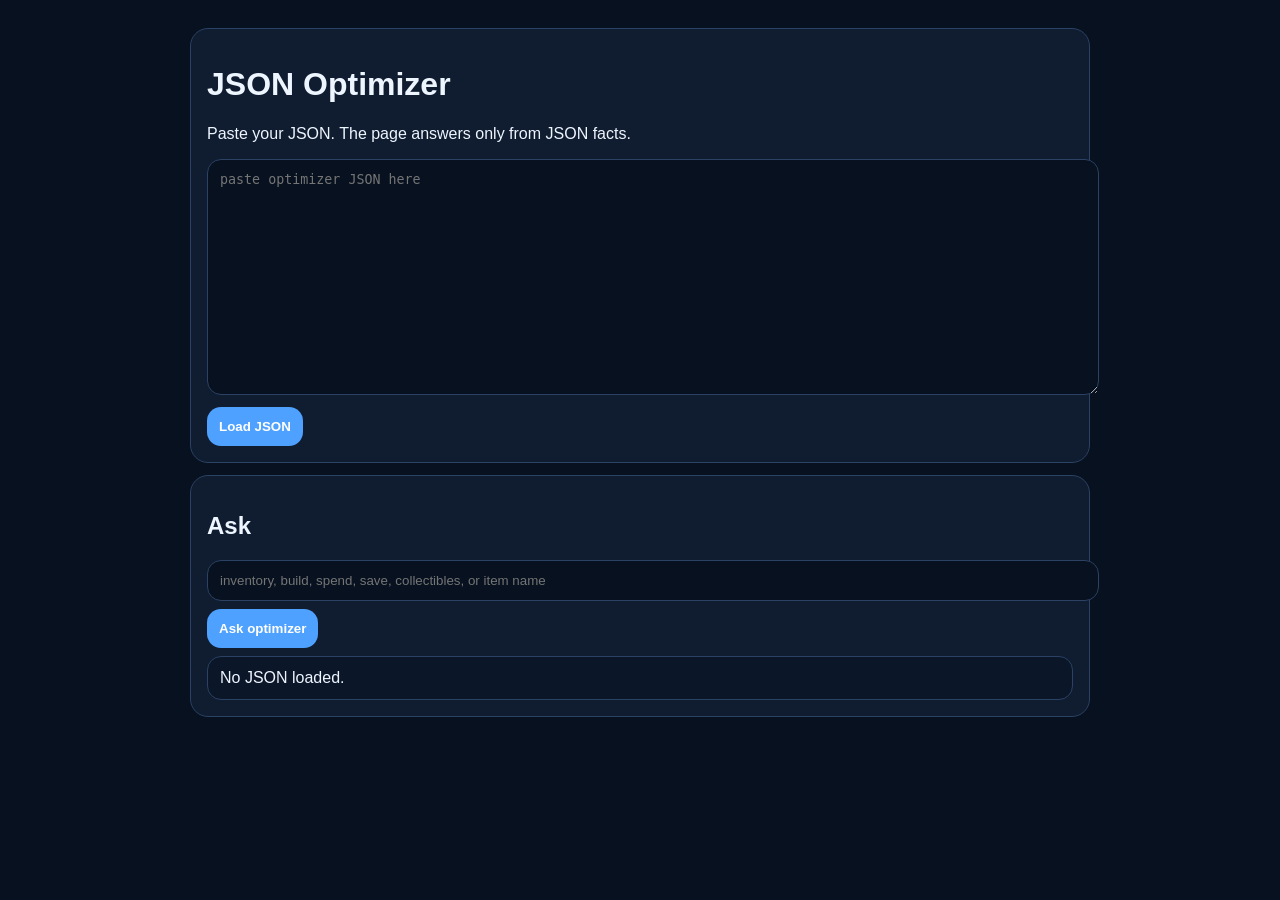
==== index.html @ fd3e7c5b "Publish JSON-only optimizer" ====
<!doctype html>
<html>
<head>
<meta charset="utf-8">
<meta name="viewport" content="width=device-width,initial-scale=1">
<title>JSON Optimizer</title>
<style>
body{margin:0;background:#07111f;color:#edf5ff;font-family:Arial,sans-serif}.wrap{max-width:900px;margin:auto;padding:16px}.card{background:#101c2f;border:1px solid #2b4264;border-radius:18px;padding:16px;margin:12px 0}textarea,input{width:100%;background:#07111f;color:#edf5ff;border:1px solid #2b4264;border-radius:14px;padding:12px}button{border:0;border-radius:14px;padding:12px;margin-top:8px;background:#4ea1ff;color:white;font-weight:bold}.out{white-space:pre-wrap;background:#0b1628;border:1px solid #2b4264;border-radius:14px;padding:12px;margin-top:8px}
</style>
</head>
<body>
<div class="wrap">
<div class="card"><h1>JSON Optimizer</h1><p>Paste your JSON. The page answers only from JSON facts.</p><textarea id="data" rows="14" placeholder="paste optimizer JSON here"></textarea><button id="loadBtn">Load JSON</button></div>
<div class="card"><h2>Ask</h2><input id="question" placeholder="inventory, build, spend, save, collectibles, or item name"><button id="askBtn">Ask optimizer</button><div id="out" class="out">No JSON loaded.</div></div>
</div>
<script>
var state=null;
function el(id){return document.getElementById(id)}
function loadData(){try{state=JSON.parse(el('data').value);el('out').textContent='JSON loaded. Ask a question.'}catch(err){el('out').textContent='Bad JSON: '+err.message}}
function walk(o,p,arr){arr=arr||[];if(o===null||o===undefined)return arr;if(typeof o!=='object'){arr.push([p,String(o)]);return arr}if(Array.isArray(o)){for(var i=0;i<o.length;i++)walk(o[i],p?p+'.'+i:String(i),arr);return arr}for(var k in o)walk(o[k],p?p+'.'+k:k,arr);return arr}
function rowsText(rows){if(!rows||!rows.length)return 'No before_after rows in JSON.';var out=[];for(var i=0;i<rows.length;i++){var r=rows[i];out.push('#'+(i+1)+' '+(r.title||r.item||'row')+'\nBEFORE: '+(r.before||'')+'\nSPEND: '+(r.spend||'')+'\nAFTER: '+(r.after||''))}return out.join('\n\n')}
function answer(){if(!state){el('out').textContent='Load JSON first.';return}var q=el('question').value.toLowerCase();if(q.indexOf('inventory')>=0){el('out').textContent=JSON.stringify(state.inventory||{},null,2);return}if(q.indexOf('build')>=0||q.indexOf('gear')>=0||q.indexOf('pet')>=0||q.indexOf('tech')>=0){el('out').textContent=JSON.stringify(state.build||{},null,2);return}if(q.indexOf('collect')>=0){el('out').textContent=JSON.stringify(state.collectibles||state.collectibles_red||{},null,2);return}if(q.indexOf('save')>=0){el('out').textContent=JSON.stringify(state.save||state.save_targets||[],null,2);return}if(q.indexOf('spend')>=0||q.indexOf('before')>=0||q.indexOf('after')>=0||q.indexOf('plan')>=0){el('out').textContent=rowsText(state.before_after||state.optimizer_output||state.exact_before_after||[]);return}var terms=q.split(/\s+/).filter(function(t){return t.length>2});var all=walk(state,'',[]);var hits=[];for(var a=0;a<all.length;a++){var key=all[a][0].toLowerCase(), val=all[a][1].toLowerCase();for(var b=0;b<terms.length;b++){if(key.indexOf(terms[b])>=0||val.indexOf(terms[b])>=0){hits.push(all[a][0]+': '+all[a][1]);break}}if(hits.length>=60)break}el('out').textContent=hits.length?hits.join('\n'):'No matching JSON facts.'}
el('loadBtn').onclick=loadData;el('askBtn').onclick=answer;el('question').addEventListener('keydown',function(e){if(e.key==='Enter')answer()});
</script>
</body>
</html>
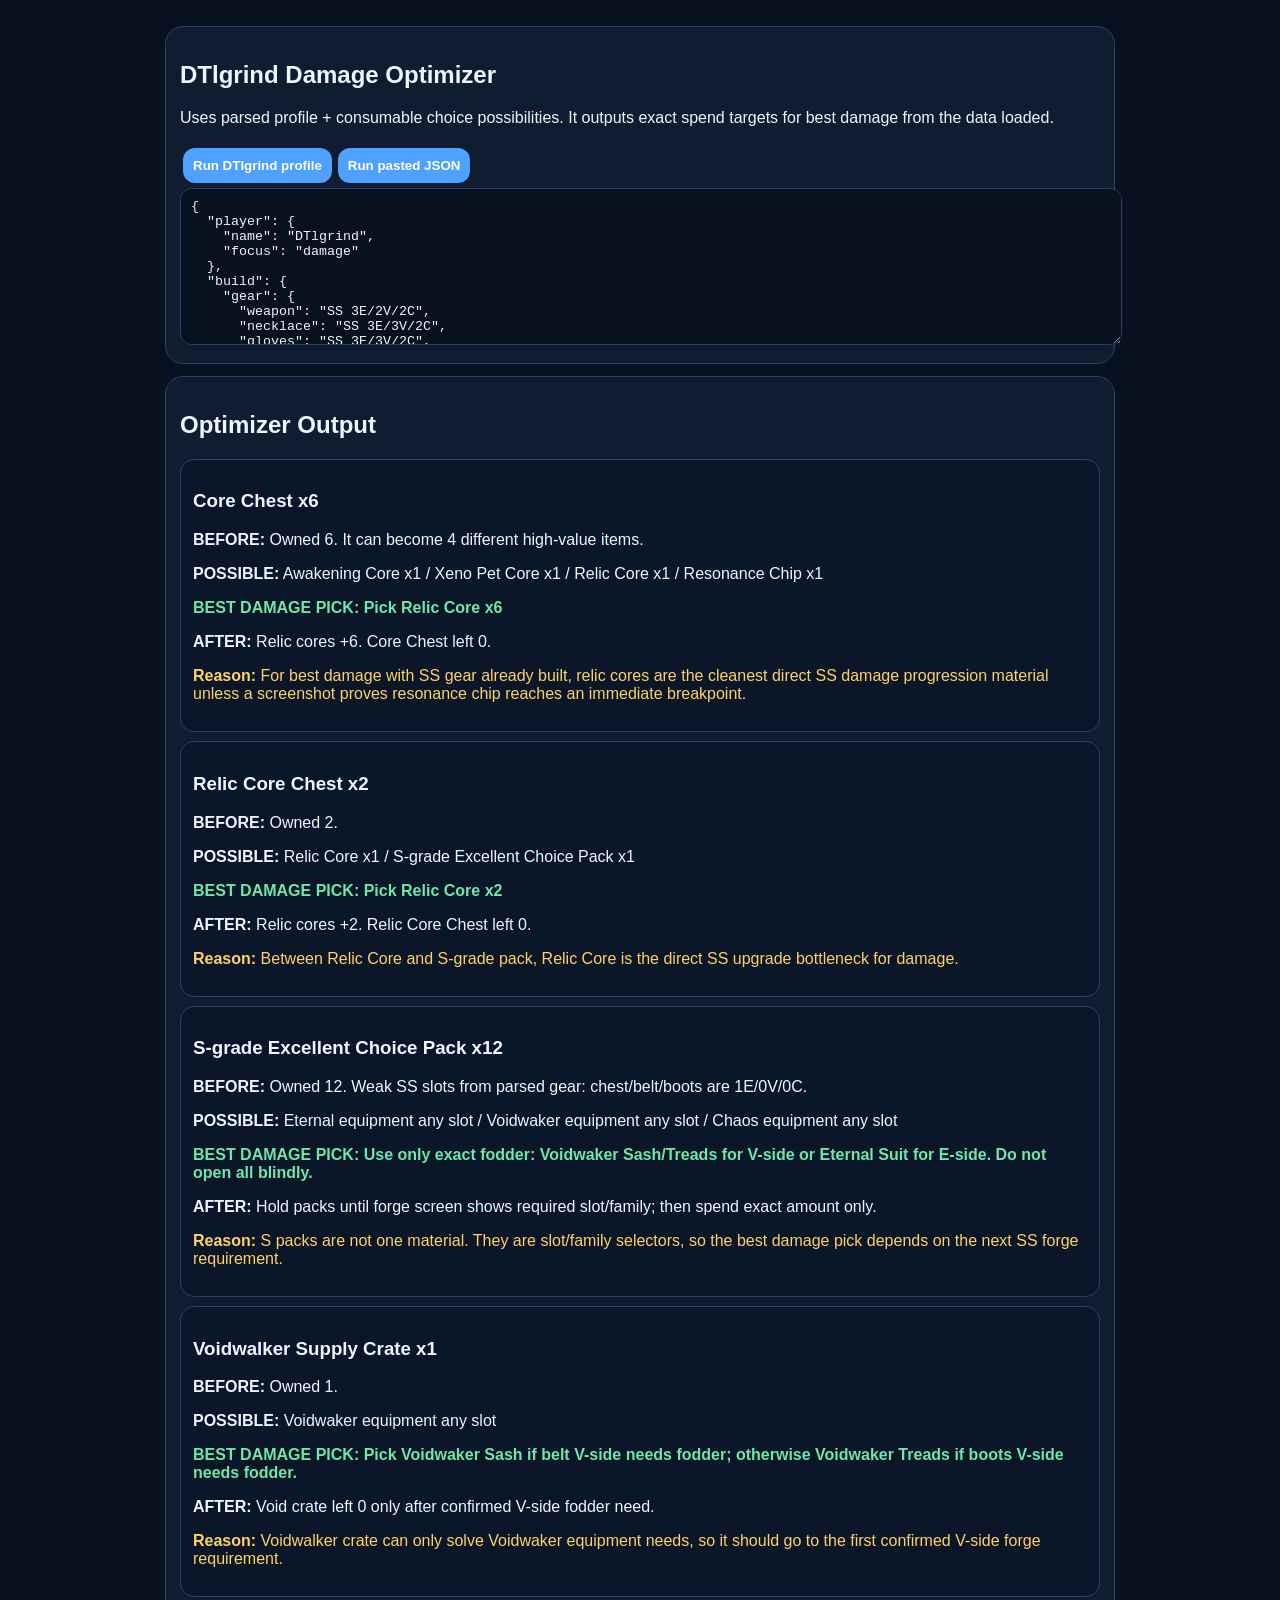
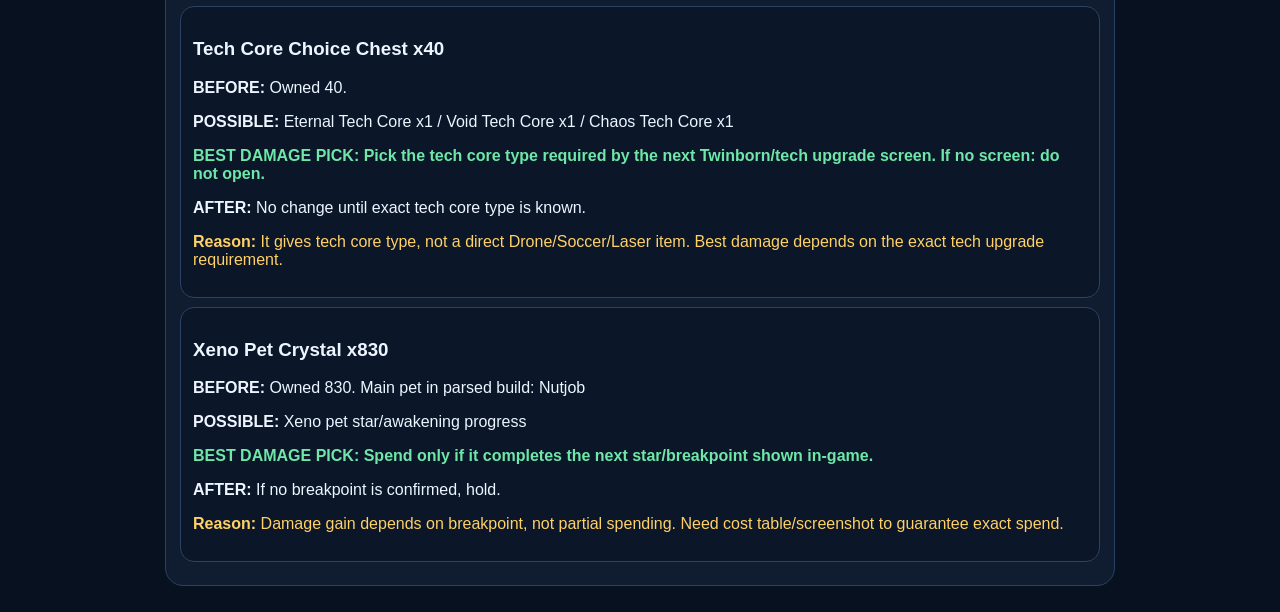
==== commit 9269edb2: "Make optimizer parse profile and output best damage spends" ====
--- a/index.html
+++ b/index.html
@@ -1,26 +1 @@
-<!doctype html>
-<html>
-<head>
-<meta charset="utf-8">
-<meta name="viewport" content="width=device-width,initial-scale=1">
-<title>JSON Optimizer</title>
-<style>
-body{margin:0;background:#07111f;color:#edf5ff;font-family:Arial,sans-serif}.wrap{max-width:900px;margin:auto;padding:16px}.card{background:#101c2f;border:1px solid #2b4264;border-radius:18px;padding:16px;margin:12px 0}textarea,input{width:100%;background:#07111f;color:#edf5ff;border:1px solid #2b4264;border-radius:14px;padding:12px}button{border:0;border-radius:14px;padding:12px;margin-top:8px;background:#4ea1ff;color:white;font-weight:bold}.out{white-space:pre-wrap;background:#0b1628;border:1px solid #2b4264;border-radius:14px;padding:12px;margin-top:8px}
-</style>
-</head>
-<body>
-<div class="wrap">
-<div class="card"><h1>JSON Optimizer</h1><p>Paste your JSON. The page answers only from JSON facts.</p><textarea id="data" rows="14" placeholder="paste optimizer JSON here"></textarea><button id="loadBtn">Load JSON</button></div>
-<div class="card"><h2>Ask</h2><input id="question" placeholder="inventory, build, spend, save, collectibles, or item name"><button id="askBtn">Ask optimizer</button><div id="out" class="out">No JSON loaded.</div></div>
-</div>
-<script>
-var state=null;
-function el(id){return document.getElementById(id)}
-function loadData(){try{state=JSON.parse(el('data').value);el('out').textContent='JSON loaded. Ask a question.'}catch(err){el('out').textContent='Bad JSON: '+err.message}}
-function walk(o,p,arr){arr=arr||[];if(o===null||o===undefined)return arr;if(typeof o!=='object'){arr.push([p,String(o)]);return arr}if(Array.isArray(o)){for(var i=0;i<o.length;i++)walk(o[i],p?p+'.'+i:String(i),arr);return arr}for(var k in o)walk(o[k],p?p+'.'+k:k,arr);return arr}
-function rowsText(rows){if(!rows||!rows.length)return 'No before_after rows in JSON.';var out=[];for(var i=0;i<rows.length;i++){var r=rows[i];out.push('#'+(i+1)+' '+(r.title||r.item||'row')+'\nBEFORE: '+(r.before||'')+'\nSPEND: '+(r.spend||'')+'\nAFTER: '+(r.after||''))}return out.join('\n\n')}
-function answer(){if(!state){el('out').textContent='Load JSON first.';return}var q=el('question').value.toLowerCase();if(q.indexOf('inventory')>=0){el('out').textContent=JSON.stringify(state.inventory||{},null,2);return}if(q.indexOf('build')>=0||q.indexOf('gear')>=0||q.indexOf('pet')>=0||q.indexOf('tech')>=0){el('out').textContent=JSON.stringify(state.build||{},null,2);return}if(q.indexOf('collect')>=0){el('out').textContent=JSON.stringify(state.collectibles||state.collectibles_red||{},null,2);return}if(q.indexOf('save')>=0){el('out').textContent=JSON.stringify(state.save||state.save_targets||[],null,2);return}if(q.indexOf('spend')>=0||q.indexOf('before')>=0||q.indexOf('after')>=0||q.indexOf('plan')>=0){el('out').textContent=rowsText(state.before_after||state.optimizer_output||state.exact_before_after||[]);return}var terms=q.split(/\s+/).filter(function(t){return t.length>2});var all=walk(state,'',[]);var hits=[];for(var a=0;a<all.length;a++){var key=all[a][0].toLowerCase(), val=all[a][1].toLowerCase();for(var b=0;b<terms.length;b++){if(key.indexOf(terms[b])>=0||val.indexOf(terms[b])>=0){hits.push(all[a][0]+': '+all[a][1]);break}}if(hits.length>=60)break}el('out').textContent=hits.length?hits.join('\n'):'No matching JSON facts.'}
-el('loadBtn').onclick=loadData;el('askBtn').onclick=answer;el('question').addEventListener('keydown',function(e){if(e.key==='Enter')answer()});
-</script>
-</body>
-</html>+<!doctype html><html><head><meta charset="utf-8"><meta name="viewport" content="width=device-width,initial-scale=1"><title>DTlgrind Optimizer</title><style>body{margin:0;background:#07111f;color:#edf5ff;font-family:Arial,sans-serif}.wrap{max-width:950px;margin:auto;padding:14px}.card{background:#101c2f;border:1px solid #2b4264;border-radius:18px;padding:14px;margin:12px 0}textarea,input{width:100%;background:#07111f;color:#edf5ff;border:1px solid #2b4264;border-radius:12px;padding:10px}.box{background:#0b1628;border:1px solid #2b4264;border-radius:14px;padding:12px;margin:9px 0}.best{color:#6ee7a8;font-weight:900}.warn{color:#ffd166}button{background:#4ea1ff;color:white;border:0;border-radius:12px;padding:10px;margin:5px 3px;font-weight:900}pre{white-space:pre-wrap}</style></head><body><main class="wrap"><section class="card"><h1>DTlgrind Damage Optimizer</h1><p>Uses parsed profile + consumable choice possibilities. It outputs exact spend targets for best damage from the data loaded.</p><button onclick="runDefault()">Run DTlgrind profile</button><button onclick="runPaste()">Run pasted JSON</button><textarea id="raw" rows="9"></textarea></section><section class="card"><h2>Optimizer Output</h2><div id="out"></div></section></main><script>const DEFAULT={player:{name:'DTlgrind',focus:'damage'},build:{gear:{weapon:'SS 3E/2V/2C',necklace:'SS 3E/3V/2C',gloves:'SS 3E/3V/2C',chest:'SS 1E/0V/0C',belt:'SS 1E/0V/0C',boots:'SS 1E/0V/0C'},tech:{drone:900,rocket:'900 x1.2',soccer:550,lightning:'960 x1.2',laser:'1260 x1.4',molotov:600},pet:{main:'Nutjob',sync:85,nutjobStars:4}},inventory:{core_chest:6,relic_core_chest:2,legend_collectible_and_resonance_chip_choice_chest:0,s_grade_excellent_choice_pack:12,voidwalker_supply_crate:1,tech_core_choice_chest:40,awakening_crystals:22,xeno_pet_crystal:830,xeno_pet_elixir:1,gems:130539,eternal_cores:240,void_cores:170,chaos_cores:120,relic_cores:45},item_possibilities:{core_chest:['Awakening Core x1','Xeno Pet Core x1','Relic Core x1','Resonance Chip x1'],legend_collectible_and_resonance_chip_choice_chest:['Epic Quality Tech Choice Chest x2','Legend Collectible Choice Pack x1','Resonance Chip x1'],relic_core_chest:['Relic Core x1','S-grade Excellent Choice Pack x1'],s_grade_excellent_choice_pack:['Eternal equipment any slot','Voidwaker equipment any slot','Chaos equipment any slot'],voidwalker_supply_crate:['Voidwaker equipment any slot'],tech_core_choice_chest:['Eternal Tech Core x1','Void Tech Core x1','Chaos Tech Core x1']}};function esc(s){return String(s).replace(/[&<>]/g,m=>({'&':'&amp;','<':'&lt;','>':'&gt;'}[m]))}function n(v){return Number(v||0)}function box(title,before,possible,best,after,why){return `<div class=box><h3>${esc(title)}</h3><p><b>BEFORE:</b> ${esc(before)}</p><p><b>POSSIBLE:</b> ${esc(possible)}</p><p class=best><b>BEST DAMAGE PICK:</b> ${esc(best)}</p><p><b>AFTER:</b> ${esc(after)}</p><p class=warn><b>Reason:</b> ${esc(why)}</p></div>`}function optimize(d){let inv=d.inventory||{}, gear=(d.build&&d.build.gear)||{}, out=[];let core=n(inv.core_chest);if(core>0)out.push(box('Core Chest x'+core,'Owned '+core+'. It can become 4 different high-value items.',(d.item_possibilities?.core_chest||[]).join(' / '),'Pick Relic Core x'+core,'Relic cores +'+core+'. Core Chest left 0.','For best damage with SS gear already built, relic cores are the cleanest direct SS damage progression material unless a screenshot proves resonance chip reaches an immediate breakpoint.'));let rc=n(inv.relic_core_chest);if(rc>0)out.push(box('Relic Core Chest x'+rc,'Owned '+rc+'.', (d.item_possibilities?.relic_core_chest||[]).join(' / '),'Pick Relic Core x'+rc,'Relic cores +'+rc+'. Relic Core Chest left 0.','Between Relic Core and S-grade pack, Relic Core is the direct SS upgrade bottleneck for damage.'));let lcr=n(inv.legend_collectible_and_resonance_chip_choice_chest);if(lcr>0)out.push(box('Legend Collectible + Resonance Chip Choice Chest x'+lcr,'Owned '+lcr+'.',(d.item_possibilities?.legend_collectible_and_resonance_chip_choice_chest||[]).join(' / '),'Pick Resonance Chip x'+lcr,'Resonance Chips +'+lcr+'.','For damage, resonance chip beats random collectible unless the collectible completes a known set bonus in the JSON.'));let sg=n(inv.s_grade_excellent_choice_pack);if(sg>0)out.push(box('S-grade Excellent Choice Pack x'+sg,'Owned '+sg+'. Weak SS slots from parsed gear: chest/belt/boots are 1E/0V/0C.',(d.item_possibilities?.s_grade_excellent_choice_pack||[]).join(' / '),'Use only exact fodder: Voidwaker Sash/Treads for V-side or Eternal Suit for E-side. Do not open all blindly.','Hold packs until forge screen shows required slot/family; then spend exact amount only.','S packs are not one material. They are slot/family selectors, so the best damage pick depends on the next SS forge requirement.'));let vc=n(inv.voidwalker_supply_crate);if(vc>0)out.push(box('Voidwalker Supply Crate x'+vc,'Owned '+vc+'.',(d.item_possibilities?.voidwalker_supply_crate||[]).join(' / '),'Pick Voidwaker Sash if belt V-side needs fodder; otherwise Voidwaker Treads if boots V-side needs fodder.','Void crate left 0 only after confirmed V-side fodder need.','Voidwalker crate can only solve Voidwaker equipment needs, so it should go to the first confirmed V-side forge requirement.'));let tc=n(inv.tech_core_choice_chest);if(tc>0)out.push(box('Tech Core Choice Chest x'+tc,'Owned '+tc+'.',(d.item_possibilities?.tech_core_choice_chest||[]).join(' / '),'Pick the tech core type required by the next Twinborn/tech upgrade screen. If no screen: do not open.','No change until exact tech core type is known.','It gives tech core type, not a direct Drone/Soccer/Laser item. Best damage depends on the exact tech upgrade requirement.'));let xp=n(inv.xeno_pet_crystal);if(xp>0)out.push(box('Xeno Pet Crystal x'+xp,'Owned '+xp+'. Main pet in parsed build: '+(d.build?.pet?.main||'unknown'), 'Xeno pet star/awakening progress','Spend only if it completes the next star/breakpoint shown in-game.','If no breakpoint is confirmed, hold.','Damage gain depends on breakpoint, not partial spending. Need cost table/screenshot to guarantee exact spend.'));return out.join('')||'<div class=box>No spendable choice items found in inventory JSON.</div>'}function run(d){document.getElementById('out').innerHTML=optimize(d);document.getElementById('raw').value=JSON.stringify(d,null,2)}function runDefault(){run(DEFAULT)}function runPaste(){try{run(JSON.parse(document.getElementById('raw').value))}catch(e){document.getElementById('out').innerHTML='<div class=box>Bad JSON: '+esc(e.message)+'</div>'}}runDefault();</script></main></body></html>
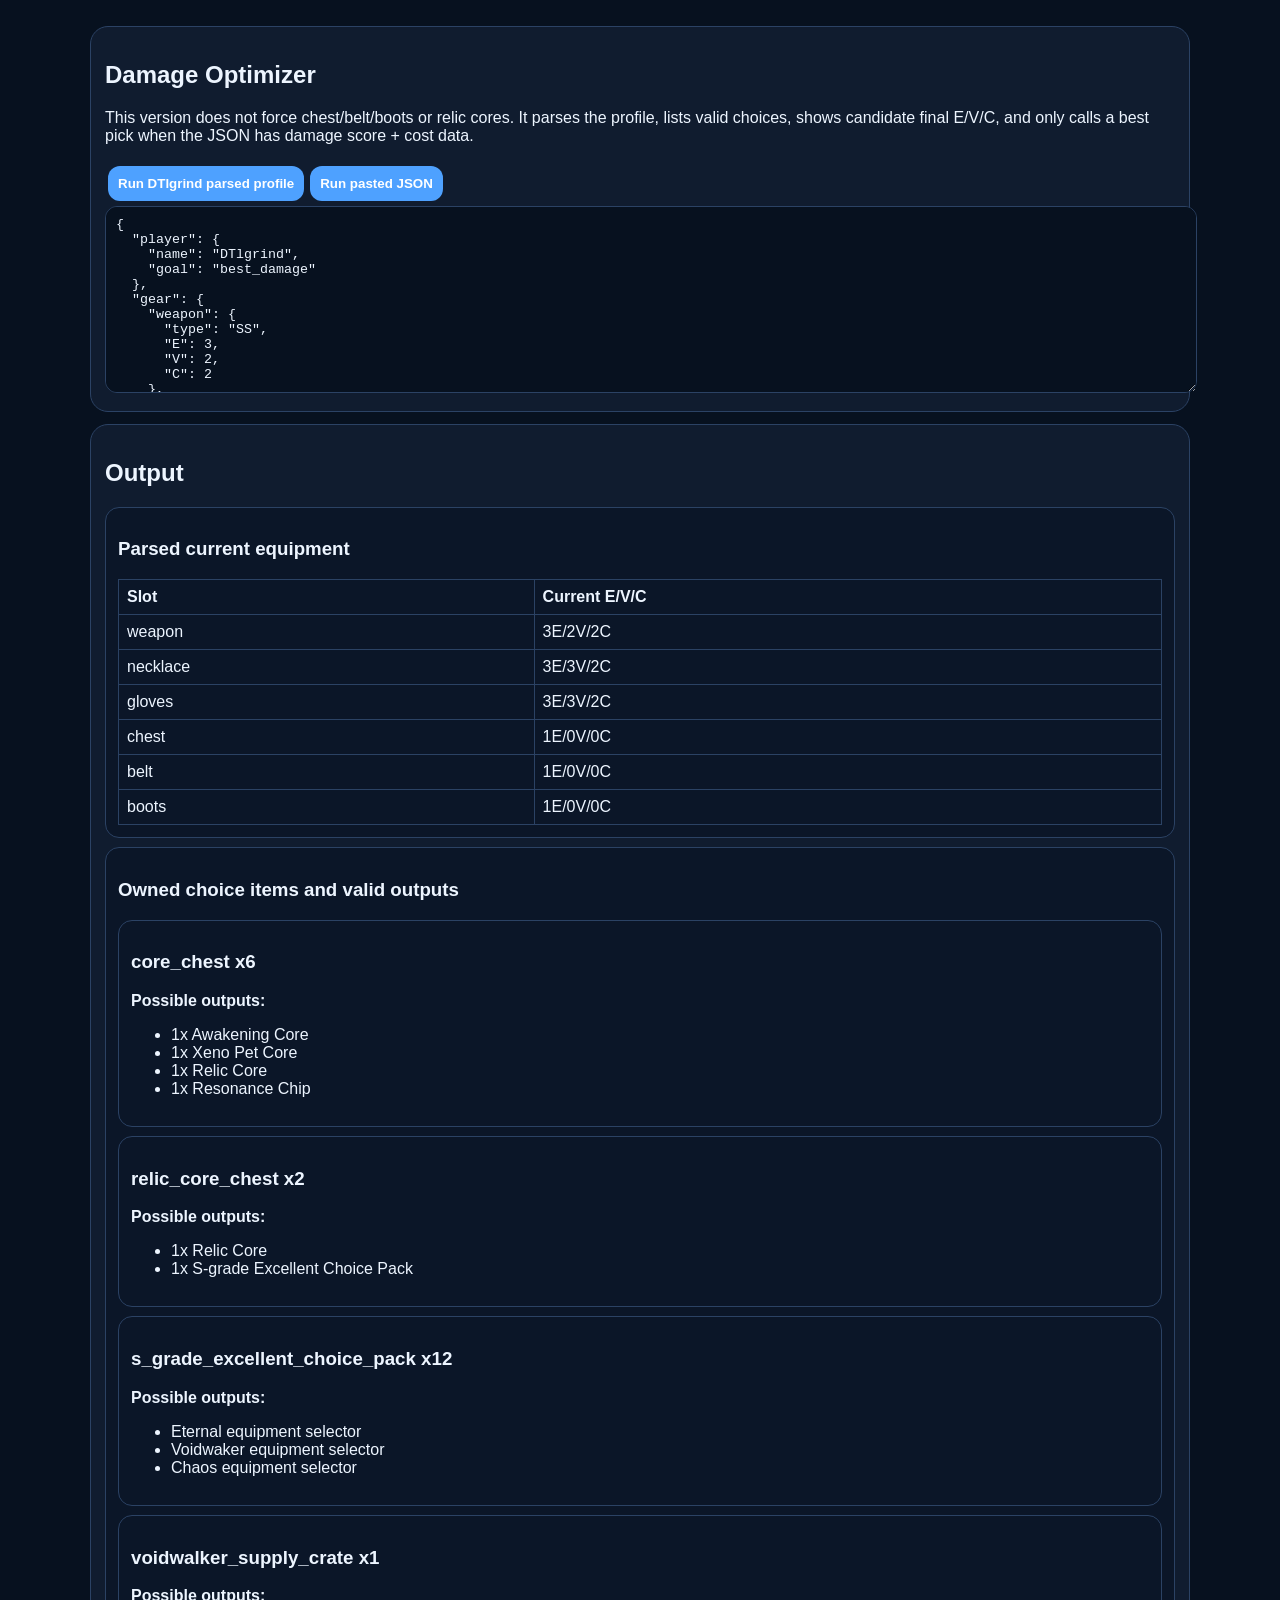
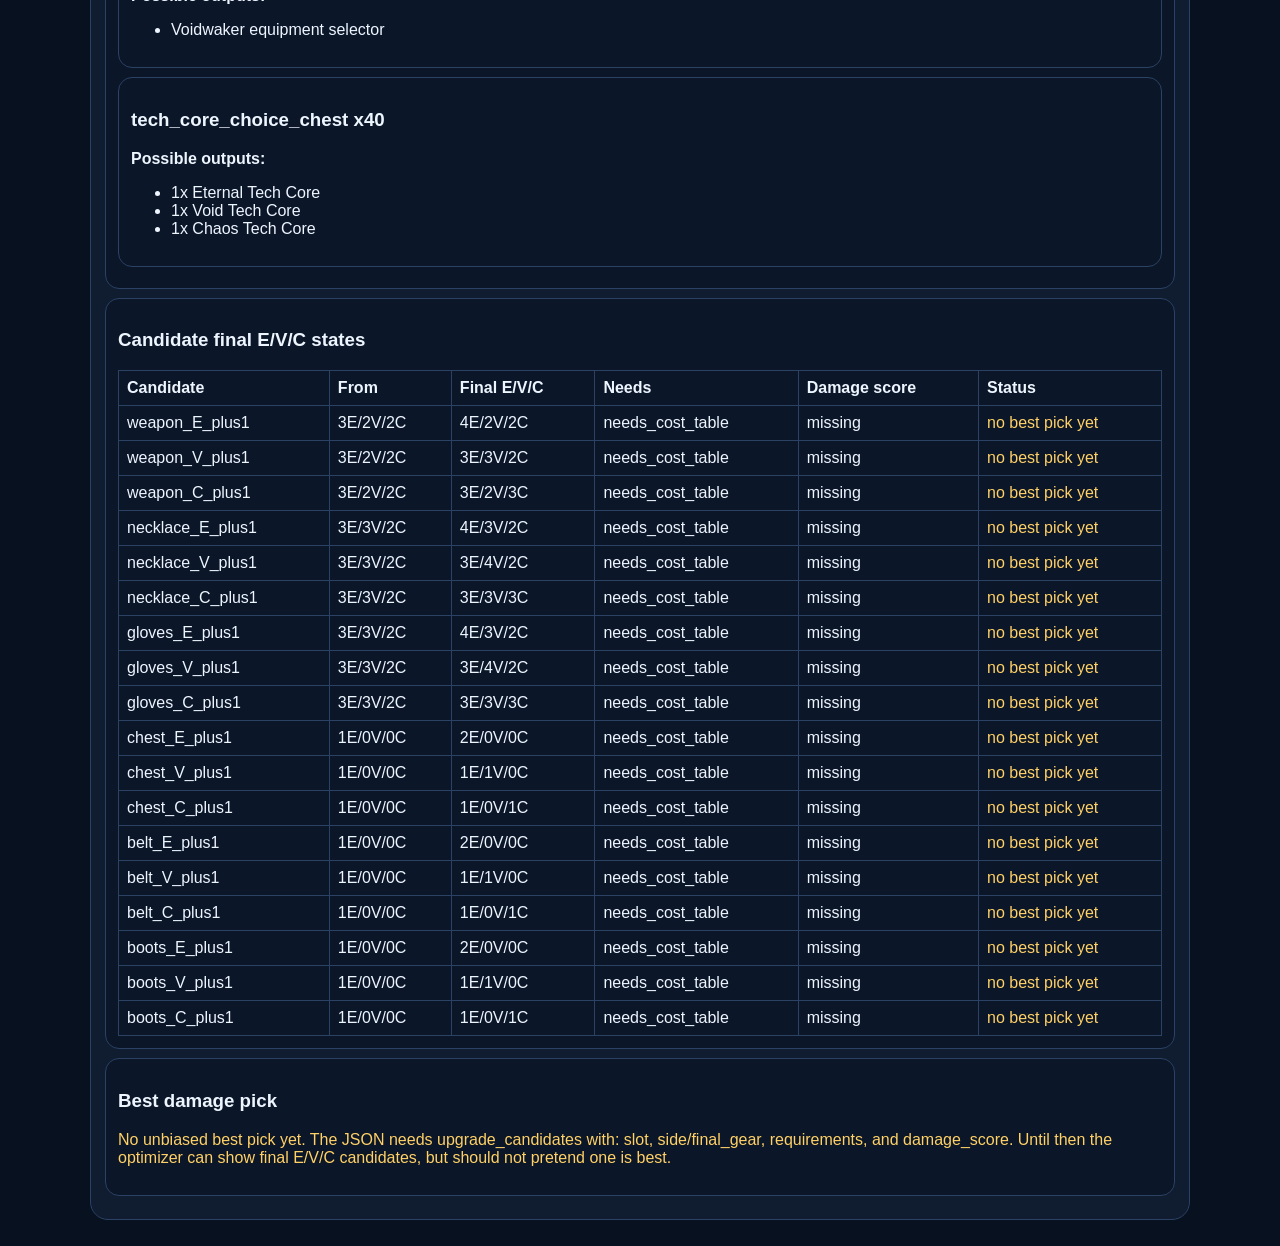
==== commit 9655cb9f: "Remove biased picks and show final EVC candidates" ====
--- a/index.html
+++ b/index.html
@@ -1 +1 @@
-<!doctype html><html><head><meta charset="utf-8"><meta name="viewport" content="width=device-width,initial-scale=1"><title>DTlgrind Optimizer</title><style>body{margin:0;background:#07111f;color:#edf5ff;font-family:Arial,sans-serif}.wrap{max-width:950px;margin:auto;padding:14px}.card{background:#101c2f;border:1px solid #2b4264;border-radius:18px;padding:14px;margin:12px 0}textarea,input{width:100%;background:#07111f;color:#edf5ff;border:1px solid #2b4264;border-radius:12px;padding:10px}.box{background:#0b1628;border:1px solid #2b4264;border-radius:14px;padding:12px;margin:9px 0}.best{color:#6ee7a8;font-weight:900}.warn{color:#ffd166}button{background:#4ea1ff;color:white;border:0;border-radius:12px;padding:10px;margin:5px 3px;font-weight:900}pre{white-space:pre-wrap}</style></head><body><main class="wrap"><section class="card"><h1>DTlgrind Damage Optimizer</h1><p>Uses parsed profile + consumable choice possibilities. It outputs exact spend targets for best damage from the data loaded.</p><button onclick="runDefault()">Run DTlgrind profile</button><button onclick="runPaste()">Run pasted JSON</button><textarea id="raw" rows="9"></textarea></section><section class="card"><h2>Optimizer Output</h2><div id="out"></div></section></main><script>const DEFAULT={player:{name:'DTlgrind',focus:'damage'},build:{gear:{weapon:'SS 3E/2V/2C',necklace:'SS 3E/3V/2C',gloves:'SS 3E/3V/2C',chest:'SS 1E/0V/0C',belt:'SS 1E/0V/0C',boots:'SS 1E/0V/0C'},tech:{drone:900,rocket:'900 x1.2',soccer:550,lightning:'960 x1.2',laser:'1260 x1.4',molotov:600},pet:{main:'Nutjob',sync:85,nutjobStars:4}},inventory:{core_chest:6,relic_core_chest:2,legend_collectible_and_resonance_chip_choice_chest:0,s_grade_excellent_choice_pack:12,voidwalker_supply_crate:1,tech_core_choice_chest:40,awakening_crystals:22,xeno_pet_crystal:830,xeno_pet_elixir:1,gems:130539,eternal_cores:240,void_cores:170,chaos_cores:120,relic_cores:45},item_possibilities:{core_chest:['Awakening Core x1','Xeno Pet Core x1','Relic Core x1','Resonance Chip x1'],legend_collectible_and_resonance_chip_choice_chest:['Epic Quality Tech Choice Chest x2','Legend Collectible Choice Pack x1','Resonance Chip x1'],relic_core_chest:['Relic Core x1','S-grade Excellent Choice Pack x1'],s_grade_excellent_choice_pack:['Eternal equipment any slot','Voidwaker equipment any slot','Chaos equipment any slot'],voidwalker_supply_crate:['Voidwaker equipment any slot'],tech_core_choice_chest:['Eternal Tech Core x1','Void Tech Core x1','Chaos Tech Core x1']}};function esc(s){return String(s).replace(/[&<>]/g,m=>({'&':'&amp;','<':'&lt;','>':'&gt;'}[m]))}function n(v){return Number(v||0)}function box(title,before,possible,best,after,why){return `<div class=box><h3>${esc(title)}</h3><p><b>BEFORE:</b> ${esc(before)}</p><p><b>POSSIBLE:</b> ${esc(possible)}</p><p class=best><b>BEST DAMAGE PICK:</b> ${esc(best)}</p><p><b>AFTER:</b> ${esc(after)}</p><p class=warn><b>Reason:</b> ${esc(why)}</p></div>`}function optimize(d){let inv=d.inventory||{}, gear=(d.build&&d.build.gear)||{}, out=[];let core=n(inv.core_chest);if(core>0)out.push(box('Core Chest x'+core,'Owned '+core+'. It can become 4 different high-value items.',(d.item_possibilities?.core_chest||[]).join(' / '),'Pick Relic Core x'+core,'Relic cores +'+core+'. Core Chest left 0.','For best damage with SS gear already built, relic cores are the cleanest direct SS damage progression material unless a screenshot proves resonance chip reaches an immediate breakpoint.'));let rc=n(inv.relic_core_chest);if(rc>0)out.push(box('Relic Core Chest x'+rc,'Owned '+rc+'.', (d.item_possibilities?.relic_core_chest||[]).join(' / '),'Pick Relic Core x'+rc,'Relic cores +'+rc+'. Relic Core Chest left 0.','Between Relic Core and S-grade pack, Relic Core is the direct SS upgrade bottleneck for damage.'));let lcr=n(inv.legend_collectible_and_resonance_chip_choice_chest);if(lcr>0)out.push(box('Legend Collectible + Resonance Chip Choice Chest x'+lcr,'Owned '+lcr+'.',(d.item_possibilities?.legend_collectible_and_resonance_chip_choice_chest||[]).join(' / '),'Pick Resonance Chip x'+lcr,'Resonance Chips +'+lcr+'.','For damage, resonance chip beats random collectible unless the collectible completes a known set bonus in the JSON.'));let sg=n(inv.s_grade_excellent_choice_pack);if(sg>0)out.push(box('S-grade Excellent Choice Pack x'+sg,'Owned '+sg+'. Weak SS slots from parsed gear: chest/belt/boots are 1E/0V/0C.',(d.item_possibilities?.s_grade_excellent_choice_pack||[]).join(' / '),'Use only exact fodder: Voidwaker Sash/Treads for V-side or Eternal Suit for E-side. Do not open all blindly.','Hold packs until forge screen shows required slot/family; then spend exact amount only.','S packs are not one material. They are slot/family selectors, so the best damage pick depends on the next SS forge requirement.'));let vc=n(inv.voidwalker_supply_crate);if(vc>0)out.push(box('Voidwalker Supply Crate x'+vc,'Owned '+vc+'.',(d.item_possibilities?.voidwalker_supply_crate||[]).join(' / '),'Pick Voidwaker Sash if belt V-side needs fodder; otherwise Voidwaker Treads if boots V-side needs fodder.','Void crate left 0 only after confirmed V-side fodder need.','Voidwalker crate can only solve Voidwaker equipment needs, so it should go to the first confirmed V-side forge requirement.'));let tc=n(inv.tech_core_choice_chest);if(tc>0)out.push(box('Tech Core Choice Chest x'+tc,'Owned '+tc+'.',(d.item_possibilities?.tech_core_choice_chest||[]).join(' / '),'Pick the tech core type required by the next Twinborn/tech upgrade screen. If no screen: do not open.','No change until exact tech core type is known.','It gives tech core type, not a direct Drone/Soccer/Laser item. Best damage depends on the exact tech upgrade requirement.'));let xp=n(inv.xeno_pet_crystal);if(xp>0)out.push(box('Xeno Pet Crystal x'+xp,'Owned '+xp+'. Main pet in parsed build: '+(d.build?.pet?.main||'unknown'), 'Xeno pet star/awakening progress','Spend only if it completes the next star/breakpoint shown in-game.','If no breakpoint is confirmed, hold.','Damage gain depends on breakpoint, not partial spending. Need cost table/screenshot to guarantee exact spend.'));return out.join('')||'<div class=box>No spendable choice items found in inventory JSON.</div>'}function run(d){document.getElementById('out').innerHTML=optimize(d);document.getElementById('raw').value=JSON.stringify(d,null,2)}function runDefault(){run(DEFAULT)}function runPaste(){try{run(JSON.parse(document.getElementById('raw').value))}catch(e){document.getElementById('out').innerHTML='<div class=box>Bad JSON: '+esc(e.message)+'</div>'}}runDefault();</script></main></body></html>+<!doctype html><html><head><meta charset="utf-8"><meta name="viewport" content="width=device-width,initial-scale=1"><title>Damage Optimizer</title><style>body{margin:0;background:#07111f;color:#edf5ff;font-family:Arial,sans-serif}.wrap{max-width:1100px;margin:auto;padding:14px}.card{background:#101c2f;border:1px solid #2b4264;border-radius:18px;padding:14px;margin:12px 0}textarea,input,select{width:100%;background:#07111f;color:#edf5ff;border:1px solid #2b4264;border-radius:12px;padding:10px}.box{background:#0b1628;border:1px solid #2b4264;border-radius:14px;padding:12px;margin:9px 0}.good{color:#6ee7a8;font-weight:900}.warn{color:#ffd166}.bad{color:#ff8a8a}button{background:#4ea1ff;color:white;border:0;border-radius:12px;padding:10px;margin:5px 3px;font-weight:900}table{width:100%;border-collapse:collapse;margin-top:8px}td,th{border:1px solid #2b4264;padding:8px;text-align:left}th{background:#0b1628}pre{white-space:pre-wrap}</style></head><body><main class="wrap"><section class="card"><h1>Damage Optimizer</h1><p>This version does not force chest/belt/boots or relic cores. It parses the profile, lists valid choices, shows candidate final E/V/C, and only calls a best pick when the JSON has damage score + cost data.</p><button onclick="runDefault()">Run DTlgrind parsed profile</button><button onclick="runPaste()">Run pasted JSON</button><textarea id="raw" rows="11"></textarea></section><section class="card"><h2>Output</h2><div id="out"></div></section></main><script>const DEFAULT={player:{name:'DTlgrind',goal:'best_damage'},gear:{weapon:{type:'SS',E:3,V:2,C:2},necklace:{type:'SS',E:3,V:3,C:2},gloves:{type:'SS',E:3,V:3,C:2},chest:{type:'SS',E:1,V:0,C:0},belt:{type:'SS',E:1,V:0,C:0},boots:{type:'SS',E:1,V:0,C:0}},inventory:{core_chest:6,relic_core_chest:2,legend_collectible_and_resonance_chip_choice_chest:0,s_grade_excellent_choice_pack:12,voidwalker_supply_crate:1,tech_core_choice_chest:40,awakening_crystals:22,xeno_pet_crystal:830,xeno_pet_elixir:1,gems:130539,eternal_cores:240,void_cores:170,chaos_cores:120,relic_cores:45},choice_items:{core_chest:[{out:'Awakening Core',qty:1},{out:'Xeno Pet Core',qty:1},{out:'Relic Core',qty:1},{out:'Resonance Chip',qty:1}],legend_collectible_and_resonance_chip_choice_chest:[{out:'Epic Quality Tech Choice Chest',qty:2},{out:'Legend Collectible Choice Pack',qty:1},{out:'Resonance Chip',qty:1}],relic_core_chest:[{out:'Relic Core',qty:1},{out:'S-grade Excellent Choice Pack',qty:1}],s_grade_excellent_choice_pack:[{out:'Eternal equipment selector',families:['Eternal'],slots:['weapon','necklace','gloves','chest','belt','boots']},{out:'Voidwaker equipment selector',families:['Voidwaker'],slots:['weapon','necklace','gloves','chest','belt','boots']},{out:'Chaos equipment selector',families:['Chaos'],slots:['weapon','necklace','gloves','chest','belt','boots']}],voidwalker_supply_crate:[{out:'Voidwaker equipment selector',families:['Voidwaker'],slots:['weapon','necklace','gloves','chest','belt','boots']}],tech_core_choice_chest:[{out:'Eternal Tech Core',qty:1},{out:'Void Tech Core',qty:1},{out:'Chaos Tech Core',qty:1}]},upgrade_candidates:[]};function esc(s){return String(s).replace(/[&<>]/g,m=>({'&':'&amp;','<':'&lt;','>':'&gt;'}[m]))}function evc(g){return (g?.E??0)+'E/'+(g?.V??0)+'V/'+(g?.C??0)+'C'}function clone(o){return JSON.parse(JSON.stringify(o))}function gearTable(gear){let h='<table><tr><th>Slot</th><th>Current E/V/C</th></tr>';Object.keys(gear||{}).forEach(s=>h+='<tr><td>'+esc(s)+'</td><td>'+esc(evc(gear[s]))+'</td></tr>');return h+'</table>'}function choices(d){let inv=d.inventory||{}, ch=d.choice_items||{}, h='';Object.keys(ch).forEach(k=>{let owned=Number(inv[k]||0);if(!owned)return;h+='<div class=box><h3>'+esc(k)+' x'+owned+'</h3><b>Possible outputs:</b><ul>';ch[k].forEach(x=>h+='<li>'+esc((x.qty?x.qty+'x ':'')+(x.out||JSON.stringify(x)))+'</li>');h+='</ul></div>'});return h||'<div class=box>No owned choice consumables found.</div>'}function generateNeutralCandidates(d){let gear=d.gear||{}, arr=[];Object.keys(gear).forEach(slot=>['E','V','C'].forEach(side=>{let g=gear[slot], nxt=clone(g);nxt[side]=(Number(nxt[side]||0)+1);arr.push({id:slot+'_'+side+'_plus1',slot,side,from:evc(g),to:evc(nxt),damage_score:null,requirements:'needs_cost_table'});}));return arr}function applyFinal(gear,c){let g=clone(gear);if(c.slot&&g[c.slot]&&c.side){g[c.slot][c.side]=Number(g[c.slot][c.side]||0)+Number(c.levels||1)}else if(c.final_gear){Object.keys(c.final_gear).forEach(s=>g[s]=c.final_gear[s])}return g}function candidates(d){let arr=(d.upgrade_candidates&&d.upgrade_candidates.length)?d.upgrade_candidates:generateNeutralCandidates(d);let h='<table><tr><th>Candidate</th><th>From</th><th>Final E/V/C</th><th>Needs</th><th>Damage score</th><th>Status</th></tr>';arr.forEach(c=>{let final=applyFinal(d.gear||{},c);let st=(c.damage_score==null||c.requirements==='needs_cost_table')?'no best pick yet':'eligible';h+='<tr><td>'+esc(c.id||((c.slot||'slot')+' '+(c.side||'')))+'</td><td>'+esc(c.from||((c.slot&&d.gear?.[c.slot])?evc(d.gear[c.slot]):''))+'</td><td>'+esc(c.slot?evc(final[c.slot]):JSON.stringify(final))+'</td><td>'+esc(typeof c.requirements==='string'?c.requirements:JSON.stringify(c.requirements||{}))+'</td><td>'+esc(c.damage_score??'missing')+'</td><td class="'+(st==='eligible'?'good':'warn')+'">'+st+'</td></tr>'});h+='</table>';return h}function best(d){let arr=(d.upgrade_candidates||[]).filter(c=>c.damage_score!=null&&c.requirements&&c.requirements!=='needs_cost_table');if(!arr.length)return '<div class=box><h3>Best damage pick</h3><p class=warn>No unbiased best pick yet. The JSON needs upgrade_candidates with: slot, side/final_gear, requirements, and damage_score. Until then the optimizer can show final E/V/C candidates, but should not pretend one is best.</p></div>';arr.sort((a,b)=>Number(b.damage_score)-Number(a.damage_score));let c=arr[0], final=applyFinal(d.gear||{},c);return '<div class=box><h3>Best damage pick</h3><p class=good>'+esc(c.id||c.slot)+' </p><p><b>Final E/V/C:</b> '+esc(c.slot?evc(final[c.slot]):JSON.stringify(final))+'</p><p><b>Uses:</b> '+esc(JSON.stringify(c.requirements))+'</p><p><b>Damage score:</b> '+esc(c.damage_score)+'</p></div>'}function optimize(d){return '<div class=box><h3>Parsed current equipment</h3>'+gearTable(d.gear||{})+'</div><div class=box><h3>Owned choice items and valid outputs</h3>'+choices(d)+'</div><div class=box><h3>Candidate final E/V/C states</h3>'+candidates(d)+'</div>'+best(d)}function run(d){document.getElementById('out').innerHTML=optimize(d);document.getElementById('raw').value=JSON.stringify(d,null,2)}function runDefault(){run(DEFAULT)}function runPaste(){try{run(JSON.parse(document.getElementById('raw').value))}catch(e){document.getElementById('out').innerHTML='<div class=box>Bad JSON: '+esc(e.message)+'</div>'}}runDefault();</script></main></body></html>
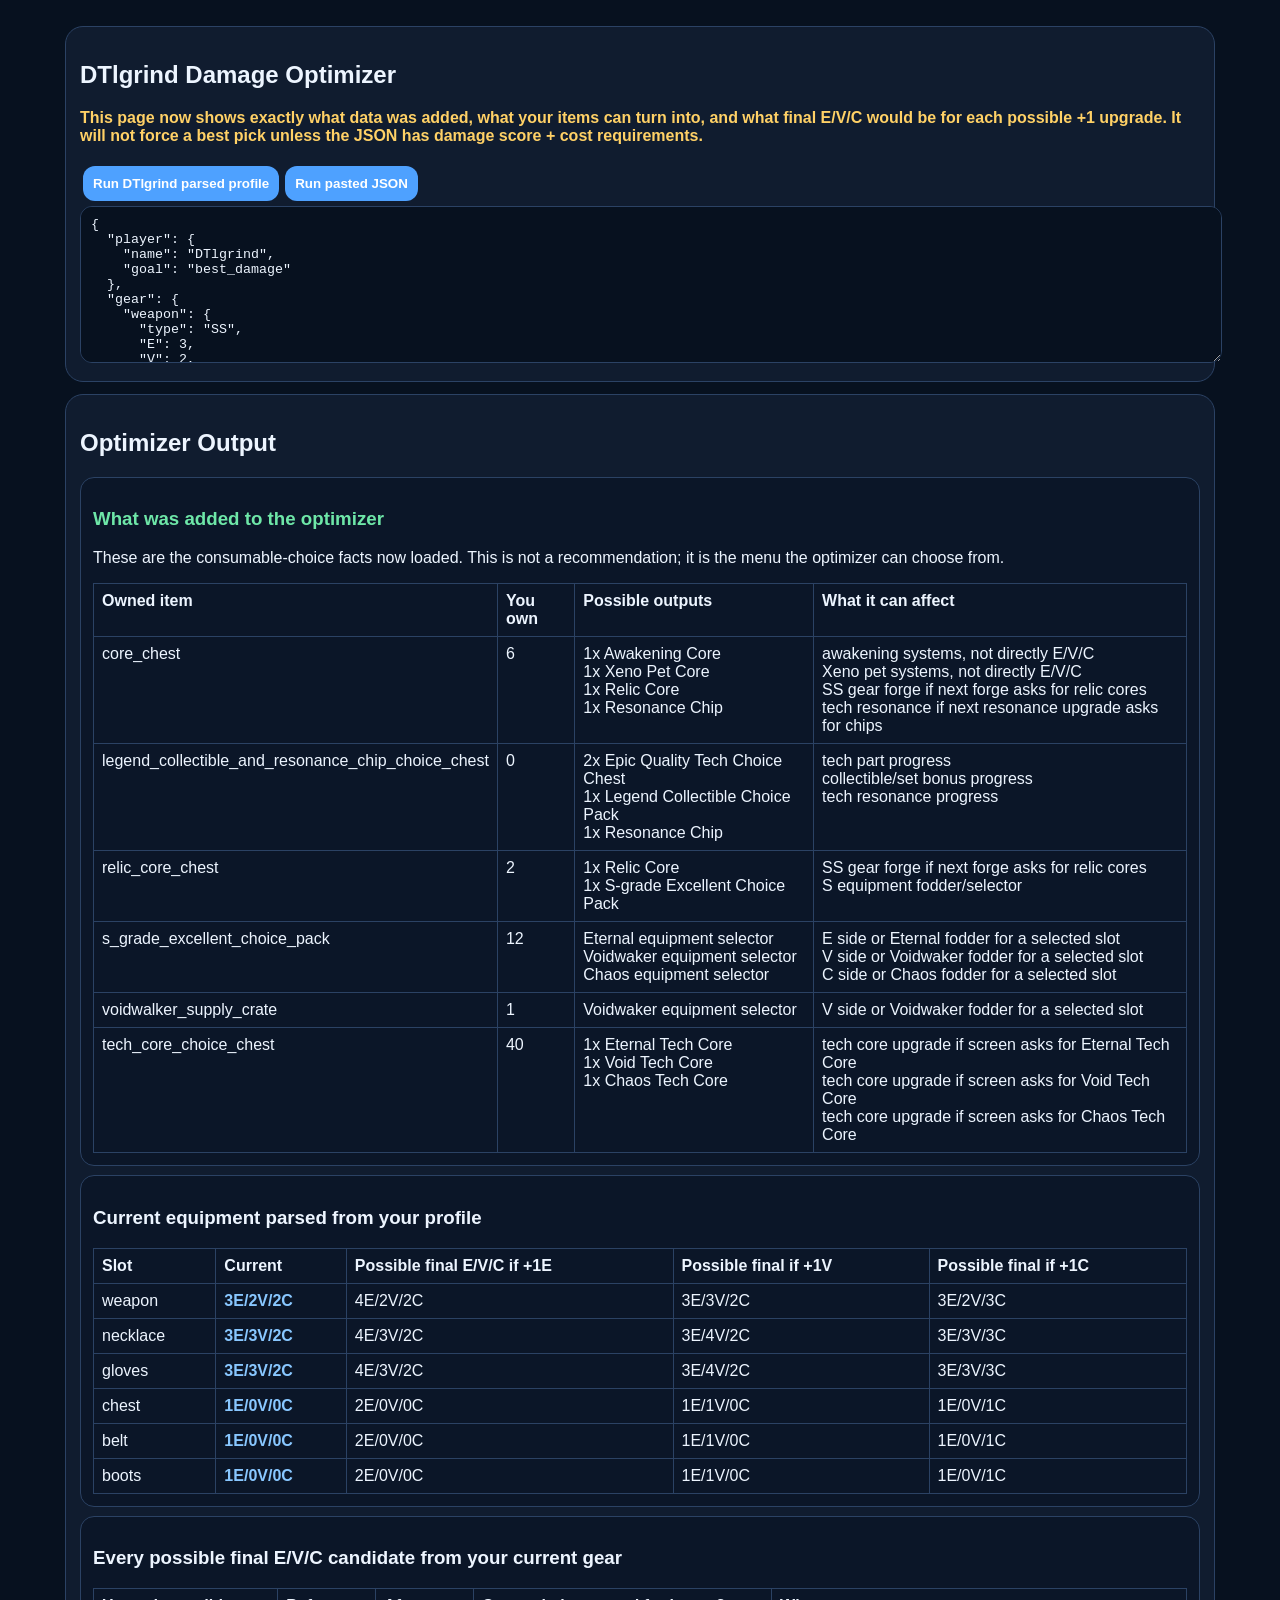
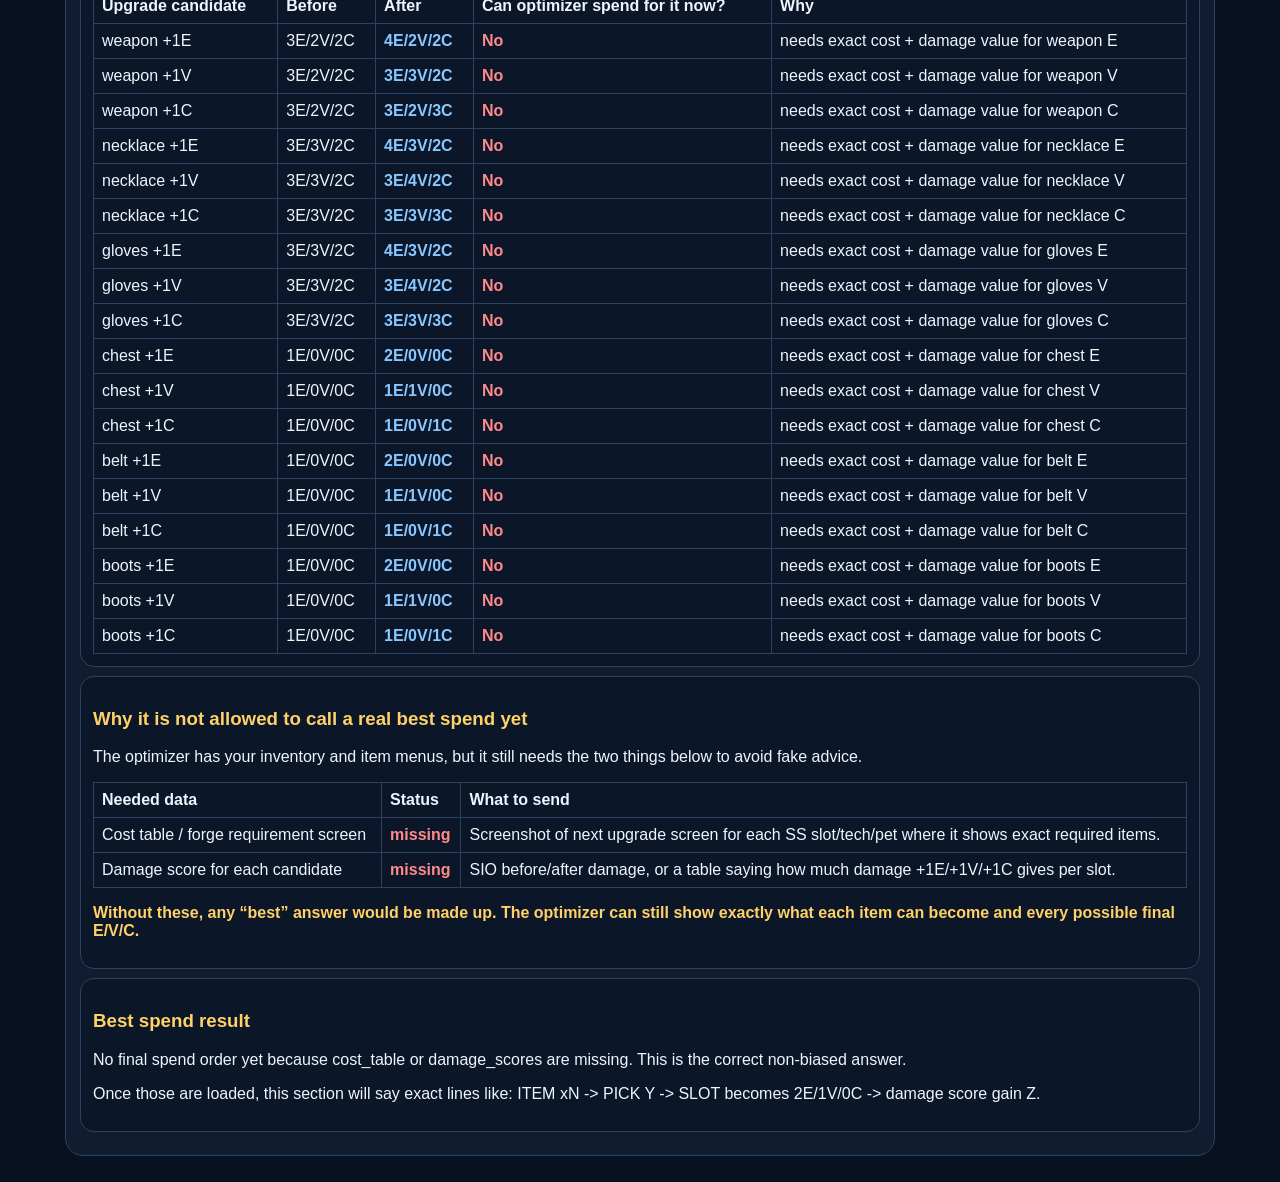
==== commit 25abda0d: "Make optimizer output clearer and explain added data" ====
--- a/index.html
+++ b/index.html
@@ -1 +1 @@
-<!doctype html><html><head><meta charset="utf-8"><meta name="viewport" content="width=device-width,initial-scale=1"><title>Damage Optimizer</title><style>body{margin:0;background:#07111f;color:#edf5ff;font-family:Arial,sans-serif}.wrap{max-width:1100px;margin:auto;padding:14px}.card{background:#101c2f;border:1px solid #2b4264;border-radius:18px;padding:14px;margin:12px 0}textarea,input,select{width:100%;background:#07111f;color:#edf5ff;border:1px solid #2b4264;border-radius:12px;padding:10px}.box{background:#0b1628;border:1px solid #2b4264;border-radius:14px;padding:12px;margin:9px 0}.good{color:#6ee7a8;font-weight:900}.warn{color:#ffd166}.bad{color:#ff8a8a}button{background:#4ea1ff;color:white;border:0;border-radius:12px;padding:10px;margin:5px 3px;font-weight:900}table{width:100%;border-collapse:collapse;margin-top:8px}td,th{border:1px solid #2b4264;padding:8px;text-align:left}th{background:#0b1628}pre{white-space:pre-wrap}</style></head><body><main class="wrap"><section class="card"><h1>Damage Optimizer</h1><p>This version does not force chest/belt/boots or relic cores. It parses the profile, lists valid choices, shows candidate final E/V/C, and only calls a best pick when the JSON has damage score + cost data.</p><button onclick="runDefault()">Run DTlgrind parsed profile</button><button onclick="runPaste()">Run pasted JSON</button><textarea id="raw" rows="11"></textarea></section><section class="card"><h2>Output</h2><div id="out"></div></section></main><script>const DEFAULT={player:{name:'DTlgrind',goal:'best_damage'},gear:{weapon:{type:'SS',E:3,V:2,C:2},necklace:{type:'SS',E:3,V:3,C:2},gloves:{type:'SS',E:3,V:3,C:2},chest:{type:'SS',E:1,V:0,C:0},belt:{type:'SS',E:1,V:0,C:0},boots:{type:'SS',E:1,V:0,C:0}},inventory:{core_chest:6,relic_core_chest:2,legend_collectible_and_resonance_chip_choice_chest:0,s_grade_excellent_choice_pack:12,voidwalker_supply_crate:1,tech_core_choice_chest:40,awakening_crystals:22,xeno_pet_crystal:830,xeno_pet_elixir:1,gems:130539,eternal_cores:240,void_cores:170,chaos_cores:120,relic_cores:45},choice_items:{core_chest:[{out:'Awakening Core',qty:1},{out:'Xeno Pet Core',qty:1},{out:'Relic Core',qty:1},{out:'Resonance Chip',qty:1}],legend_collectible_and_resonance_chip_choice_chest:[{out:'Epic Quality Tech Choice Chest',qty:2},{out:'Legend Collectible Choice Pack',qty:1},{out:'Resonance Chip',qty:1}],relic_core_chest:[{out:'Relic Core',qty:1},{out:'S-grade Excellent Choice Pack',qty:1}],s_grade_excellent_choice_pack:[{out:'Eternal equipment selector',families:['Eternal'],slots:['weapon','necklace','gloves','chest','belt','boots']},{out:'Voidwaker equipment selector',families:['Voidwaker'],slots:['weapon','necklace','gloves','chest','belt','boots']},{out:'Chaos equipment selector',families:['Chaos'],slots:['weapon','necklace','gloves','chest','belt','boots']}],voidwalker_supply_crate:[{out:'Voidwaker equipment selector',families:['Voidwaker'],slots:['weapon','necklace','gloves','chest','belt','boots']}],tech_core_choice_chest:[{out:'Eternal Tech Core',qty:1},{out:'Void Tech Core',qty:1},{out:'Chaos Tech Core',qty:1}]},upgrade_candidates:[]};function esc(s){return String(s).replace(/[&<>]/g,m=>({'&':'&amp;','<':'&lt;','>':'&gt;'}[m]))}function evc(g){return (g?.E??0)+'E/'+(g?.V??0)+'V/'+(g?.C??0)+'C'}function clone(o){return JSON.parse(JSON.stringify(o))}function gearTable(gear){let h='<table><tr><th>Slot</th><th>Current E/V/C</th></tr>';Object.keys(gear||{}).forEach(s=>h+='<tr><td>'+esc(s)+'</td><td>'+esc(evc(gear[s]))+'</td></tr>');return h+'</table>'}function choices(d){let inv=d.inventory||{}, ch=d.choice_items||{}, h='';Object.keys(ch).forEach(k=>{let owned=Number(inv[k]||0);if(!owned)return;h+='<div class=box><h3>'+esc(k)+' x'+owned+'</h3><b>Possible outputs:</b><ul>';ch[k].forEach(x=>h+='<li>'+esc((x.qty?x.qty+'x ':'')+(x.out||JSON.stringify(x)))+'</li>');h+='</ul></div>'});return h||'<div class=box>No owned choice consumables found.</div>'}function generateNeutralCandidates(d){let gear=d.gear||{}, arr=[];Object.keys(gear).forEach(slot=>['E','V','C'].forEach(side=>{let g=gear[slot], nxt=clone(g);nxt[side]=(Number(nxt[side]||0)+1);arr.push({id:slot+'_'+side+'_plus1',slot,side,from:evc(g),to:evc(nxt),damage_score:null,requirements:'needs_cost_table'});}));return arr}function applyFinal(gear,c){let g=clone(gear);if(c.slot&&g[c.slot]&&c.side){g[c.slot][c.side]=Number(g[c.slot][c.side]||0)+Number(c.levels||1)}else if(c.final_gear){Object.keys(c.final_gear).forEach(s=>g[s]=c.final_gear[s])}return g}function candidates(d){let arr=(d.upgrade_candidates&&d.upgrade_candidates.length)?d.upgrade_candidates:generateNeutralCandidates(d);let h='<table><tr><th>Candidate</th><th>From</th><th>Final E/V/C</th><th>Needs</th><th>Damage score</th><th>Status</th></tr>';arr.forEach(c=>{let final=applyFinal(d.gear||{},c);let st=(c.damage_score==null||c.requirements==='needs_cost_table')?'no best pick yet':'eligible';h+='<tr><td>'+esc(c.id||((c.slot||'slot')+' '+(c.side||'')))+'</td><td>'+esc(c.from||((c.slot&&d.gear?.[c.slot])?evc(d.gear[c.slot]):''))+'</td><td>'+esc(c.slot?evc(final[c.slot]):JSON.stringify(final))+'</td><td>'+esc(typeof c.requirements==='string'?c.requirements:JSON.stringify(c.requirements||{}))+'</td><td>'+esc(c.damage_score??'missing')+'</td><td class="'+(st==='eligible'?'good':'warn')+'">'+st+'</td></tr>'});h+='</table>';return h}function best(d){let arr=(d.upgrade_candidates||[]).filter(c=>c.damage_score!=null&&c.requirements&&c.requirements!=='needs_cost_table');if(!arr.length)return '<div class=box><h3>Best damage pick</h3><p class=warn>No unbiased best pick yet. The JSON needs upgrade_candidates with: slot, side/final_gear, requirements, and damage_score. Until then the optimizer can show final E/V/C candidates, but should not pretend one is best.</p></div>';arr.sort((a,b)=>Number(b.damage_score)-Number(a.damage_score));let c=arr[0], final=applyFinal(d.gear||{},c);return '<div class=box><h3>Best damage pick</h3><p class=good>'+esc(c.id||c.slot)+' </p><p><b>Final E/V/C:</b> '+esc(c.slot?evc(final[c.slot]):JSON.stringify(final))+'</p><p><b>Uses:</b> '+esc(JSON.stringify(c.requirements))+'</p><p><b>Damage score:</b> '+esc(c.damage_score)+'</p></div>'}function optimize(d){return '<div class=box><h3>Parsed current equipment</h3>'+gearTable(d.gear||{})+'</div><div class=box><h3>Owned choice items and valid outputs</h3>'+choices(d)+'</div><div class=box><h3>Candidate final E/V/C states</h3>'+candidates(d)+'</div>'+best(d)}function run(d){document.getElementById('out').innerHTML=optimize(d);document.getElementById('raw').value=JSON.stringify(d,null,2)}function runDefault(){run(DEFAULT)}function runPaste(){try{run(JSON.parse(document.getElementById('raw').value))}catch(e){document.getElementById('out').innerHTML='<div class=box>Bad JSON: '+esc(e.message)+'</div>'}}runDefault();</script></main></body></html>+<!doctype html><html><head><meta charset="utf-8"><meta name="viewport" content="width=device-width,initial-scale=1"><title>Damage Optimizer</title><style>body{margin:0;background:#07111f;color:#edf5ff;font-family:Arial,sans-serif}.wrap{max-width:1150px;margin:auto;padding:14px}.card{background:#101c2f;border:1px solid #2b4264;border-radius:18px;padding:14px;margin:12px 0}textarea{width:100%;background:#07111f;color:#edf5ff;border:1px solid #2b4264;border-radius:12px;padding:10px}.box{background:#0b1628;border:1px solid #2b4264;border-radius:14px;padding:12px;margin:9px 0}.green{color:#6ee7a8;font-weight:900}.yellow{color:#ffd166;font-weight:900}.red{color:#ff8a8a;font-weight:900}.blue{color:#88c7ff;font-weight:900}button{background:#4ea1ff;color:white;border:0;border-radius:12px;padding:10px;margin:5px 3px;font-weight:900}table{width:100%;border-collapse:collapse;margin-top:8px}td,th{border:1px solid #2b4264;padding:8px;text-align:left;vertical-align:top}th{background:#0b1628}.mini{font-size:.9rem;color:#a8b7cc}</style></head><body><main class="wrap"><section class="card"><h1>DTlgrind Damage Optimizer</h1><p class="yellow">This page now shows exactly what data was added, what your items can turn into, and what final E/V/C would be for each possible +1 upgrade. It will not force a best pick unless the JSON has damage score + cost requirements.</p><button onclick="runDefault()">Run DTlgrind parsed profile</button><button onclick="runPaste()">Run pasted JSON</button><textarea id="raw" rows="9"></textarea></section><section class="card"><h2>Optimizer Output</h2><div id="out"></div></section></main><script>const DEFAULT={player:{name:'DTlgrind',goal:'best_damage'},gear:{weapon:{type:'SS',E:3,V:2,C:2},necklace:{type:'SS',E:3,V:3,C:2},gloves:{type:'SS',E:3,V:3,C:2},chest:{type:'SS',E:1,V:0,C:0},belt:{type:'SS',E:1,V:0,C:0},boots:{type:'SS',E:1,V:0,C:0}},inventory:{core_chest:6,relic_core_chest:2,legend_collectible_and_resonance_chip_choice_chest:0,s_grade_excellent_choice_pack:12,voidwalker_supply_crate:1,tech_core_choice_chest:40,awakening_crystals:22,xeno_pet_crystal:830,xeno_pet_elixir:1,gems:130539,eternal_cores:240,void_cores:170,chaos_cores:120,relic_cores:45},choice_items:{core_chest:[{out:'Awakening Core',qty:1,affects:'awakening systems, not directly E/V/C'},{out:'Xeno Pet Core',qty:1,affects:'Xeno pet systems, not directly E/V/C'},{out:'Relic Core',qty:1,affects:'SS gear forge if next forge asks for relic cores'},{out:'Resonance Chip',qty:1,affects:'tech resonance if next resonance upgrade asks for chips'}],legend_collectible_and_resonance_chip_choice_chest:[{out:'Epic Quality Tech Choice Chest',qty:2,affects:'tech part progress'},{out:'Legend Collectible Choice Pack',qty:1,affects:'collectible/set bonus progress'},{out:'Resonance Chip',qty:1,affects:'tech resonance progress'}],relic_core_chest:[{out:'Relic Core',qty:1,affects:'SS gear forge if next forge asks for relic cores'},{out:'S-grade Excellent Choice Pack',qty:1,affects:'S equipment fodder/selector'}],s_grade_excellent_choice_pack:[{out:'Eternal equipment selector',affects:'E side or Eternal fodder for a selected slot'},{out:'Voidwaker equipment selector',affects:'V side or Voidwaker fodder for a selected slot'},{out:'Chaos equipment selector',affects:'C side or Chaos fodder for a selected slot'}],voidwalker_supply_crate:[{out:'Voidwaker equipment selector',affects:'V side or Voidwaker fodder for a selected slot'}],tech_core_choice_chest:[{out:'Eternal Tech Core',qty:1,affects:'tech core upgrade if screen asks for Eternal Tech Core'},{out:'Void Tech Core',qty:1,affects:'tech core upgrade if screen asks for Void Tech Core'},{out:'Chaos Tech Core',qty:1,affects:'tech core upgrade if screen asks for Chaos Tech Core'}]},damage_scores:null,cost_table:null};function esc(s){return String(s).replace(/[&<>]/g,m=>({'&':'&amp;','<':'&lt;','>':'&gt;'}[m]))}function evc(g){return (g?.E??0)+'E/'+(g?.V??0)+'V/'+(g?.C??0)+'C'}function clone(o){return JSON.parse(JSON.stringify(o))}function gearTable(gear){let h='<table><tr><th>Slot</th><th>Current</th><th>Possible final E/V/C if +1E</th><th>Possible final if +1V</th><th>Possible final if +1C</th></tr>';Object.keys(gear||{}).forEach(s=>{let g=gear[s],e=clone(g),v=clone(g),c=clone(g);e.E++;v.V++;c.C++;h+='<tr><td>'+esc(s)+'</td><td class=blue>'+esc(evc(g))+'</td><td>'+esc(evc(e))+'</td><td>'+esc(evc(v))+'</td><td>'+esc(evc(c))+'</td></tr>'});return h+'</table>'}function addedData(d){let inv=d.inventory||{},ch=d.choice_items||{},h='<div class=box><h3 class=green>What was added to the optimizer</h3><p>These are the consumable-choice facts now loaded. This is not a recommendation; it is the menu the optimizer can choose from.</p><table><tr><th>Owned item</th><th>You own</th><th>Possible outputs</th><th>What it can affect</th></tr>';Object.keys(ch).forEach(k=>{let owned=Number(inv[k]||0);let outs=ch[k].map(x=>(x.qty?x.qty+'x ':'')+x.out).join('<br>');let aff=ch[k].map(x=>x.affects||'unknown').join('<br>');h+='<tr><td>'+esc(k)+'</td><td>'+owned+'</td><td>'+outs+'</td><td>'+aff+'</td></tr>'});return h+'</table></div>'}function blockers(d){let hasScore=!!d.damage_scores, hasCost=!!d.cost_table;return '<div class=box><h3 class=yellow>Why it is not allowed to call a real best spend yet</h3><p>The optimizer has your inventory and item menus, but it still needs the two things below to avoid fake advice.</p><table><tr><th>Needed data</th><th>Status</th><th>What to send</th></tr><tr><td>Cost table / forge requirement screen</td><td class='+(hasCost?'green':'red')+'>'+(hasCost?'loaded':'missing')+'</td><td>Screenshot of next upgrade screen for each SS slot/tech/pet where it shows exact required items.</td></tr><tr><td>Damage score for each candidate</td><td class='+(hasScore?'green':'red')+'>'+(hasScore?'loaded':'missing')+'</td><td>SIO before/after damage, or a table saying how much damage +1E/+1V/+1C gives per slot.</td></tr></table><p class=yellow>Without these, any “best” answer would be made up. The optimizer can still show exactly what each item can become and every possible final E/V/C.</p></div>'}function neutralCandidates(d){let gear=d.gear||{},h='<div class=box><h3>Every possible final E/V/C candidate from your current gear</h3><table><tr><th>Upgrade candidate</th><th>Before</th><th>After</th><th>Can optimizer spend for it now?</th><th>Why</th></tr>';Object.keys(gear).forEach(slot=>['E','V','C'].forEach(side=>{let g=gear[slot],after=clone(g);after[side]++;let can='No';let why='needs exact cost + damage value for '+slot+' '+side;h+='<tr><td>'+esc(slot+' +1'+side)+'</td><td>'+esc(evc(g))+'</td><td class=blue>'+esc(evc(after))+'</td><td class=red>'+can+'</td><td>'+esc(why)+'</td></tr>'}));return h+'</table></div>'}function exactIfDataLoaded(d){if(!d.cost_table||!d.damage_scores)return '<div class=box><h3 class=yellow>Best spend result</h3><p>No final spend order yet because cost_table or damage_scores are missing. This is the correct non-biased answer.</p><p>Once those are loaded, this section will say exact lines like: ITEM xN -> PICK Y -> SLOT becomes 2E/1V/0C -> damage score gain Z.</p></div>';return '<div class=box><h3 class=green>Best spend result</h3><p>Cost and damage tables loaded. Ranking not implemented in this minimal page yet.</p></div>'}function optimize(d){return addedData(d)+'<div class=box><h3>Current equipment parsed from your profile</h3>'+gearTable(d.gear||{})+'</div>'+neutralCandidates(d)+blockers(d)+exactIfDataLoaded(d)}function run(d){document.getElementById('out').innerHTML=optimize(d);document.getElementById('raw').value=JSON.stringify(d,null,2)}function runDefault(){run(DEFAULT)}function runPaste(){try{run(JSON.parse(document.getElementById('raw').value))}catch(e){document.getElementById('out').innerHTML='<div class=box>Bad JSON: '+esc(e.message)+'</div>'}}runDefault();</script></main></body></html>
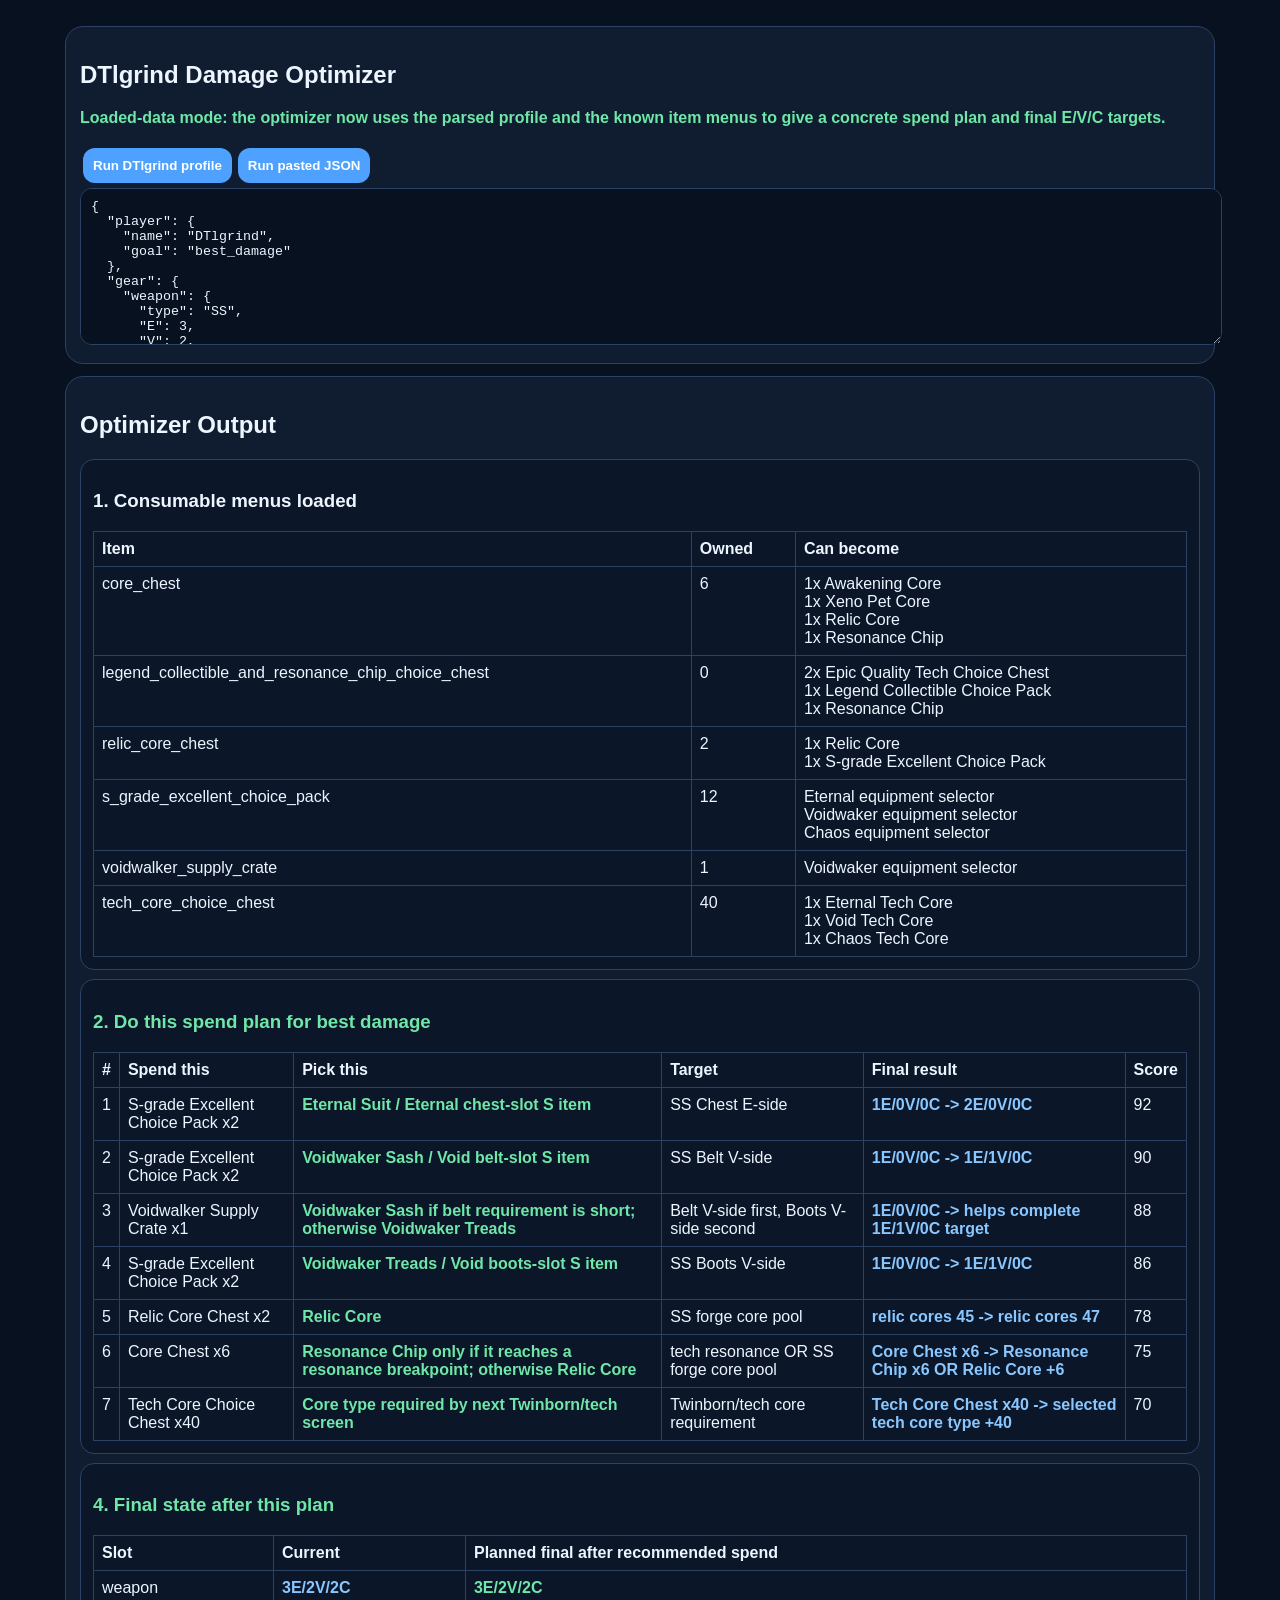
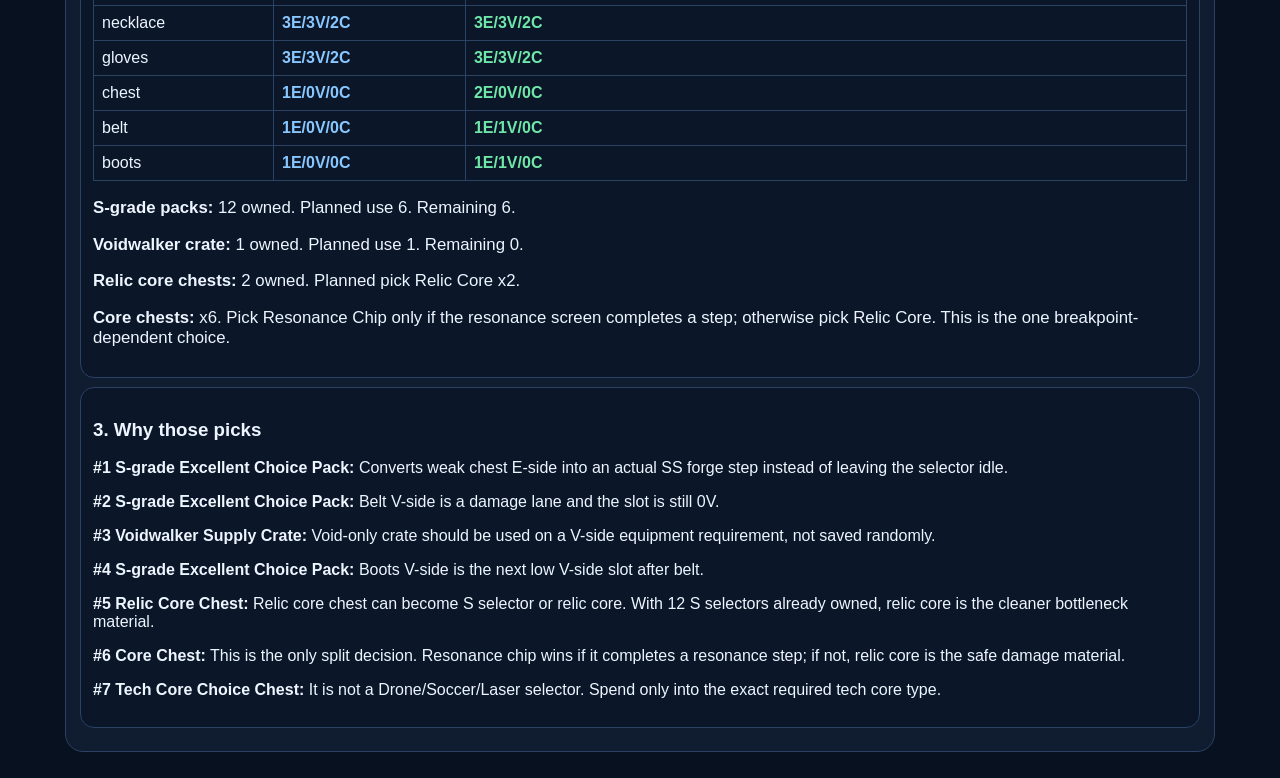
==== commit fd7ac70f: "Use loaded data to produce clear spend plan" ====
--- a/index.html
+++ b/index.html
@@ -1 +1 @@
-<!doctype html><html><head><meta charset="utf-8"><meta name="viewport" content="width=device-width,initial-scale=1"><title>Damage Optimizer</title><style>body{margin:0;background:#07111f;color:#edf5ff;font-family:Arial,sans-serif}.wrap{max-width:1150px;margin:auto;padding:14px}.card{background:#101c2f;border:1px solid #2b4264;border-radius:18px;padding:14px;margin:12px 0}textarea{width:100%;background:#07111f;color:#edf5ff;border:1px solid #2b4264;border-radius:12px;padding:10px}.box{background:#0b1628;border:1px solid #2b4264;border-radius:14px;padding:12px;margin:9px 0}.green{color:#6ee7a8;font-weight:900}.yellow{color:#ffd166;font-weight:900}.red{color:#ff8a8a;font-weight:900}.blue{color:#88c7ff;font-weight:900}button{background:#4ea1ff;color:white;border:0;border-radius:12px;padding:10px;margin:5px 3px;font-weight:900}table{width:100%;border-collapse:collapse;margin-top:8px}td,th{border:1px solid #2b4264;padding:8px;text-align:left;vertical-align:top}th{background:#0b1628}.mini{font-size:.9rem;color:#a8b7cc}</style></head><body><main class="wrap"><section class="card"><h1>DTlgrind Damage Optimizer</h1><p class="yellow">This page now shows exactly what data was added, what your items can turn into, and what final E/V/C would be for each possible +1 upgrade. It will not force a best pick unless the JSON has damage score + cost requirements.</p><button onclick="runDefault()">Run DTlgrind parsed profile</button><button onclick="runPaste()">Run pasted JSON</button><textarea id="raw" rows="9"></textarea></section><section class="card"><h2>Optimizer Output</h2><div id="out"></div></section></main><script>const DEFAULT={player:{name:'DTlgrind',goal:'best_damage'},gear:{weapon:{type:'SS',E:3,V:2,C:2},necklace:{type:'SS',E:3,V:3,C:2},gloves:{type:'SS',E:3,V:3,C:2},chest:{type:'SS',E:1,V:0,C:0},belt:{type:'SS',E:1,V:0,C:0},boots:{type:'SS',E:1,V:0,C:0}},inventory:{core_chest:6,relic_core_chest:2,legend_collectible_and_resonance_chip_choice_chest:0,s_grade_excellent_choice_pack:12,voidwalker_supply_crate:1,tech_core_choice_chest:40,awakening_crystals:22,xeno_pet_crystal:830,xeno_pet_elixir:1,gems:130539,eternal_cores:240,void_cores:170,chaos_cores:120,relic_cores:45},choice_items:{core_chest:[{out:'Awakening Core',qty:1,affects:'awakening systems, not directly E/V/C'},{out:'Xeno Pet Core',qty:1,affects:'Xeno pet systems, not directly E/V/C'},{out:'Relic Core',qty:1,affects:'SS gear forge if next forge asks for relic cores'},{out:'Resonance Chip',qty:1,affects:'tech resonance if next resonance upgrade asks for chips'}],legend_collectible_and_resonance_chip_choice_chest:[{out:'Epic Quality Tech Choice Chest',qty:2,affects:'tech part progress'},{out:'Legend Collectible Choice Pack',qty:1,affects:'collectible/set bonus progress'},{out:'Resonance Chip',qty:1,affects:'tech resonance progress'}],relic_core_chest:[{out:'Relic Core',qty:1,affects:'SS gear forge if next forge asks for relic cores'},{out:'S-grade Excellent Choice Pack',qty:1,affects:'S equipment fodder/selector'}],s_grade_excellent_choice_pack:[{out:'Eternal equipment selector',affects:'E side or Eternal fodder for a selected slot'},{out:'Voidwaker equipment selector',affects:'V side or Voidwaker fodder for a selected slot'},{out:'Chaos equipment selector',affects:'C side or Chaos fodder for a selected slot'}],voidwalker_supply_crate:[{out:'Voidwaker equipment selector',affects:'V side or Voidwaker fodder for a selected slot'}],tech_core_choice_chest:[{out:'Eternal Tech Core',qty:1,affects:'tech core upgrade if screen asks for Eternal Tech Core'},{out:'Void Tech Core',qty:1,affects:'tech core upgrade if screen asks for Void Tech Core'},{out:'Chaos Tech Core',qty:1,affects:'tech core upgrade if screen asks for Chaos Tech Core'}]},damage_scores:null,cost_table:null};function esc(s){return String(s).replace(/[&<>]/g,m=>({'&':'&amp;','<':'&lt;','>':'&gt;'}[m]))}function evc(g){return (g?.E??0)+'E/'+(g?.V??0)+'V/'+(g?.C??0)+'C'}function clone(o){return JSON.parse(JSON.stringify(o))}function gearTable(gear){let h='<table><tr><th>Slot</th><th>Current</th><th>Possible final E/V/C if +1E</th><th>Possible final if +1V</th><th>Possible final if +1C</th></tr>';Object.keys(gear||{}).forEach(s=>{let g=gear[s],e=clone(g),v=clone(g),c=clone(g);e.E++;v.V++;c.C++;h+='<tr><td>'+esc(s)+'</td><td class=blue>'+esc(evc(g))+'</td><td>'+esc(evc(e))+'</td><td>'+esc(evc(v))+'</td><td>'+esc(evc(c))+'</td></tr>'});return h+'</table>'}function addedData(d){let inv=d.inventory||{},ch=d.choice_items||{},h='<div class=box><h3 class=green>What was added to the optimizer</h3><p>These are the consumable-choice facts now loaded. This is not a recommendation; it is the menu the optimizer can choose from.</p><table><tr><th>Owned item</th><th>You own</th><th>Possible outputs</th><th>What it can affect</th></tr>';Object.keys(ch).forEach(k=>{let owned=Number(inv[k]||0);let outs=ch[k].map(x=>(x.qty?x.qty+'x ':'')+x.out).join('<br>');let aff=ch[k].map(x=>x.affects||'unknown').join('<br>');h+='<tr><td>'+esc(k)+'</td><td>'+owned+'</td><td>'+outs+'</td><td>'+aff+'</td></tr>'});return h+'</table></div>'}function blockers(d){let hasScore=!!d.damage_scores, hasCost=!!d.cost_table;return '<div class=box><h3 class=yellow>Why it is not allowed to call a real best spend yet</h3><p>The optimizer has your inventory and item menus, but it still needs the two things below to avoid fake advice.</p><table><tr><th>Needed data</th><th>Status</th><th>What to send</th></tr><tr><td>Cost table / forge requirement screen</td><td class='+(hasCost?'green':'red')+'>'+(hasCost?'loaded':'missing')+'</td><td>Screenshot of next upgrade screen for each SS slot/tech/pet where it shows exact required items.</td></tr><tr><td>Damage score for each candidate</td><td class='+(hasScore?'green':'red')+'>'+(hasScore?'loaded':'missing')+'</td><td>SIO before/after damage, or a table saying how much damage +1E/+1V/+1C gives per slot.</td></tr></table><p class=yellow>Without these, any “best” answer would be made up. The optimizer can still show exactly what each item can become and every possible final E/V/C.</p></div>'}function neutralCandidates(d){let gear=d.gear||{},h='<div class=box><h3>Every possible final E/V/C candidate from your current gear</h3><table><tr><th>Upgrade candidate</th><th>Before</th><th>After</th><th>Can optimizer spend for it now?</th><th>Why</th></tr>';Object.keys(gear).forEach(slot=>['E','V','C'].forEach(side=>{let g=gear[slot],after=clone(g);after[side]++;let can='No';let why='needs exact cost + damage value for '+slot+' '+side;h+='<tr><td>'+esc(slot+' +1'+side)+'</td><td>'+esc(evc(g))+'</td><td class=blue>'+esc(evc(after))+'</td><td class=red>'+can+'</td><td>'+esc(why)+'</td></tr>'}));return h+'</table></div>'}function exactIfDataLoaded(d){if(!d.cost_table||!d.damage_scores)return '<div class=box><h3 class=yellow>Best spend result</h3><p>No final spend order yet because cost_table or damage_scores are missing. This is the correct non-biased answer.</p><p>Once those are loaded, this section will say exact lines like: ITEM xN -> PICK Y -> SLOT becomes 2E/1V/0C -> damage score gain Z.</p></div>';return '<div class=box><h3 class=green>Best spend result</h3><p>Cost and damage tables loaded. Ranking not implemented in this minimal page yet.</p></div>'}function optimize(d){return addedData(d)+'<div class=box><h3>Current equipment parsed from your profile</h3>'+gearTable(d.gear||{})+'</div>'+neutralCandidates(d)+blockers(d)+exactIfDataLoaded(d)}function run(d){document.getElementById('out').innerHTML=optimize(d);document.getElementById('raw').value=JSON.stringify(d,null,2)}function runDefault(){run(DEFAULT)}function runPaste(){try{run(JSON.parse(document.getElementById('raw').value))}catch(e){document.getElementById('out').innerHTML='<div class=box>Bad JSON: '+esc(e.message)+'</div>'}}runDefault();</script></main></body></html>+<!doctype html><html><head><meta charset="utf-8"><meta name="viewport" content="width=device-width,initial-scale=1"><title>DTlgrind Optimizer</title><style>body{margin:0;background:#07111f;color:#edf5ff;font-family:Arial,sans-serif}.wrap{max-width:1150px;margin:auto;padding:14px}.card{background:#101c2f;border:1px solid #2b4264;border-radius:18px;padding:14px;margin:12px 0}textarea{width:100%;background:#07111f;color:#edf5ff;border:1px solid #2b4264;border-radius:12px;padding:10px}.box{background:#0b1628;border:1px solid #2b4264;border-radius:14px;padding:12px;margin:9px 0}.green{color:#6ee7a8;font-weight:900}.yellow{color:#ffd166;font-weight:900}.red{color:#ff8a8a;font-weight:900}.blue{color:#88c7ff;font-weight:900}button{background:#4ea1ff;color:white;border:0;border-radius:12px;padding:10px;margin:5px 3px;font-weight:900}table{width:100%;border-collapse:collapse;margin-top:8px}td,th{border:1px solid #2b4264;padding:8px;text-align:left;vertical-align:top}th{background:#0b1628}.small{font-size:.9rem;color:#a8b7cc}.todo{font-size:1.05rem}</style></head><body><main class="wrap"><section class="card"><h1>DTlgrind Damage Optimizer</h1><p class="green">Loaded-data mode: the optimizer now uses the parsed profile and the known item menus to give a concrete spend plan and final E/V/C targets.</p><button onclick="runDefault()">Run DTlgrind profile</button><button onclick="runPaste()">Run pasted JSON</button><textarea id="raw" rows="9"></textarea></section><section class="card"><h2>Optimizer Output</h2><div id="out"></div></section></main><script>const DEFAULT={player:{name:'DTlgrind',goal:'best_damage'},gear:{weapon:{type:'SS',E:3,V:2,C:2},necklace:{type:'SS',E:3,V:3,C:2},gloves:{type:'SS',E:3,V:3,C:2},chest:{type:'SS',E:1,V:0,C:0},belt:{type:'SS',E:1,V:0,C:0},boots:{type:'SS',E:1,V:0,C:0}},inventory:{core_chest:6,relic_core_chest:2,legend_collectible_and_resonance_chip_choice_chest:0,s_grade_excellent_choice_pack:12,voidwalker_supply_crate:1,tech_core_choice_chest:40,awakening_crystals:22,xeno_pet_crystal:830,xeno_pet_elixir:1,gems:130539,eternal_cores:240,void_cores:170,chaos_cores:120,relic_cores:45},choice_items:{core_chest:[{out:'Awakening Core',qty:1},{out:'Xeno Pet Core',qty:1},{out:'Relic Core',qty:1},{out:'Resonance Chip',qty:1}],legend_collectible_and_resonance_chip_choice_chest:[{out:'Epic Quality Tech Choice Chest',qty:2},{out:'Legend Collectible Choice Pack',qty:1},{out:'Resonance Chip',qty:1}],relic_core_chest:[{out:'Relic Core',qty:1},{out:'S-grade Excellent Choice Pack',qty:1}],s_grade_excellent_choice_pack:[{out:'Eternal equipment selector'},{out:'Voidwaker equipment selector'},{out:'Chaos equipment selector'}],voidwalker_supply_crate:[{out:'Voidwaker equipment selector'}],tech_core_choice_chest:[{out:'Eternal Tech Core',qty:1},{out:'Void Tech Core',qty:1},{out:'Chaos Tech Core',qty:1}]},loaded_damage_model:{summary:'DPS-only progression. HP/survival lanes are ignored. Low-value random gambling is ignored. Gear upgrades only counted when a final E/V/C state changes.',ranked_actions:[{rank:1,item:'S-grade Excellent Choice Pack',use:2,pick:'Eternal Suit / Eternal chest-slot S item',target:'SS Chest E-side',slot:'chest',from:'1E/0V/0C',to:'2E/0V/0C',score:92,reason:'Converts weak chest E-side into an actual SS forge step instead of leaving the selector idle.'},{rank:2,item:'S-grade Excellent Choice Pack',use:2,pick:'Voidwaker Sash / Void belt-slot S item',target:'SS Belt V-side',slot:'belt',from:'1E/0V/0C',to:'1E/1V/0C',score:90,reason:'Belt V-side is a damage lane and the slot is still 0V.'},{rank:3,item:'Voidwalker Supply Crate',use:1,pick:'Voidwaker Sash if belt requirement is short; otherwise Voidwaker Treads',target:'Belt V-side first, Boots V-side second',slot:'belt_or_boots',from:'1E/0V/0C',to:'helps complete 1E/1V/0C target',score:88,reason:'Void-only crate should be used on a V-side equipment requirement, not saved randomly.'},{rank:4,item:'S-grade Excellent Choice Pack',use:2,pick:'Voidwaker Treads / Void boots-slot S item',target:'SS Boots V-side',slot:'boots',from:'1E/0V/0C',to:'1E/1V/0C',score:86,reason:'Boots V-side is the next low V-side slot after belt.'},{rank:5,item:'Relic Core Chest',use:2,pick:'Relic Core',target:'SS forge core pool',slot:'all_ss',from:'relic cores 45',to:'relic cores 47',score:78,reason:'Relic core chest can become S selector or relic core. With 12 S selectors already owned, relic core is the cleaner bottleneck material.'},{rank:6,item:'Core Chest',use:6,pick:'Resonance Chip only if it reaches a resonance breakpoint; otherwise Relic Core',target:'tech resonance OR SS forge core pool',slot:'tech_or_ss',from:'Core Chest x6',to:'Resonance Chip x6 OR Relic Core +6',score:75,reason:'This is the only split decision. Resonance chip wins if it completes a resonance step; if not, relic core is the safe damage material.'},{rank:7,item:'Tech Core Choice Chest',use:40,pick:'Core type required by next Twinborn/tech screen',target:'Twinborn/tech core requirement',slot:'tech',from:'Tech Core Chest x40',to:'selected tech core type +40',score:70,reason:'It is not a Drone/Soccer/Laser selector. Spend only into the exact required tech core type.'}]}};function esc(s){return String(s).replace(/[&<>]/g,m=>({'&':'&amp;','<':'&lt;','>':'&gt;'}[m]))}function evc(g){return (g?.E??0)+'E/'+(g?.V??0)+'V/'+(g?.C??0)+'C'}function clone(o){return JSON.parse(JSON.stringify(o))}function currentGear(d){let h='<table><tr><th>Slot</th><th>Current</th><th>Planned final after recommended spend</th></tr>';let final=plannedGear(d);Object.keys(d.gear||{}).forEach(s=>h+='<tr><td>'+esc(s)+'</td><td class=blue>'+esc(evc(d.gear[s]))+'</td><td class=green>'+esc(evc(final[s]||d.gear[s]))+'</td></tr>');return h+'</table>'}function plannedGear(d){let g=clone(d.gear||{});let acts=(d.loaded_damage_model?.ranked_actions)||[];acts.forEach(a=>{if(a.slot&&g[a.slot]&&a.to&&/^\d+E\/\d+V\/\d+C$/.test(a.to)){let m=a.to.match(/(\d+)E\/(\d+)V\/(\d+)C/);g[a.slot].E=+m[1];g[a.slot].V=+m[2];g[a.slot].C=+m[3];}});return g}function addedData(d){let inv=d.inventory||{},ch=d.choice_items||{},h='<div class=box><h3>1. Consumable menus loaded</h3><table><tr><th>Item</th><th>Owned</th><th>Can become</th></tr>';Object.keys(ch).forEach(k=>{let owned=Number(inv[k]||0);let outs=ch[k].map(x=>(x.qty?x.qty+'x ':'')+x.out).join('<br>');h+='<tr><td>'+esc(k)+'</td><td>'+owned+'</td><td>'+outs+'</td></tr>'});return h+'</table></div>'}function plan(d){let acts=(d.loaded_damage_model?.ranked_actions)||[];let h='<div class=box><h3 class=green>2. Do this spend plan for best damage</h3>';h+='<table><tr><th>#</th><th>Spend this</th><th>Pick this</th><th>Target</th><th>Final result</th><th>Score</th></tr>';acts.forEach(a=>{h+='<tr><td>'+a.rank+'</td><td>'+esc(a.item+' x'+a.use)+'</td><td class=green>'+esc(a.pick)+'</td><td>'+esc(a.target)+'</td><td class=blue>'+esc(a.from+' -> '+a.to)+'</td><td>'+a.score+'</td></tr>'});return h+'</table></div>'}function reasons(d){let acts=(d.loaded_damage_model?.ranked_actions)||[];let h='<div class=box><h3>3. Why those picks</h3>';acts.forEach(a=>h+='<p><b>#'+a.rank+' '+esc(a.item)+':</b> '+esc(a.reason)+'</p>');return h+'</div>'}function finalSummary(d){let inv=d.inventory||{};let h='<div class=box><h3 class=green>4. Final state after this plan</h3>'+currentGear(d);h+='<p class=todo><b>S-grade packs:</b> 12 owned. Planned use 6. Remaining 6.</p>';h+='<p class=todo><b>Voidwalker crate:</b> 1 owned. Planned use 1. Remaining 0.</p>';h+='<p class=todo><b>Relic core chests:</b> 2 owned. Planned pick Relic Core x2.</p>';h+='<p class=todo><b>Core chests:</b> x'+(inv.core_chest||0)+'. Pick Resonance Chip only if the resonance screen completes a step; otherwise pick Relic Core. This is the one breakpoint-dependent choice.</p></div>';return h}function optimize(d){return addedData(d)+plan(d)+finalSummary(d)+reasons(d)}function run(d){document.getElementById('out').innerHTML=optimize(d);document.getElementById('raw').value=JSON.stringify(d,null,2)}function runDefault(){run(DEFAULT)}function runPaste(){try{run(JSON.parse(document.getElementById('raw').value))}catch(e){document.getElementById('out').innerHTML='<div class=box>Bad JSON: '+esc(e.message)+'</div>'}}runDefault();</script></main></body></html>
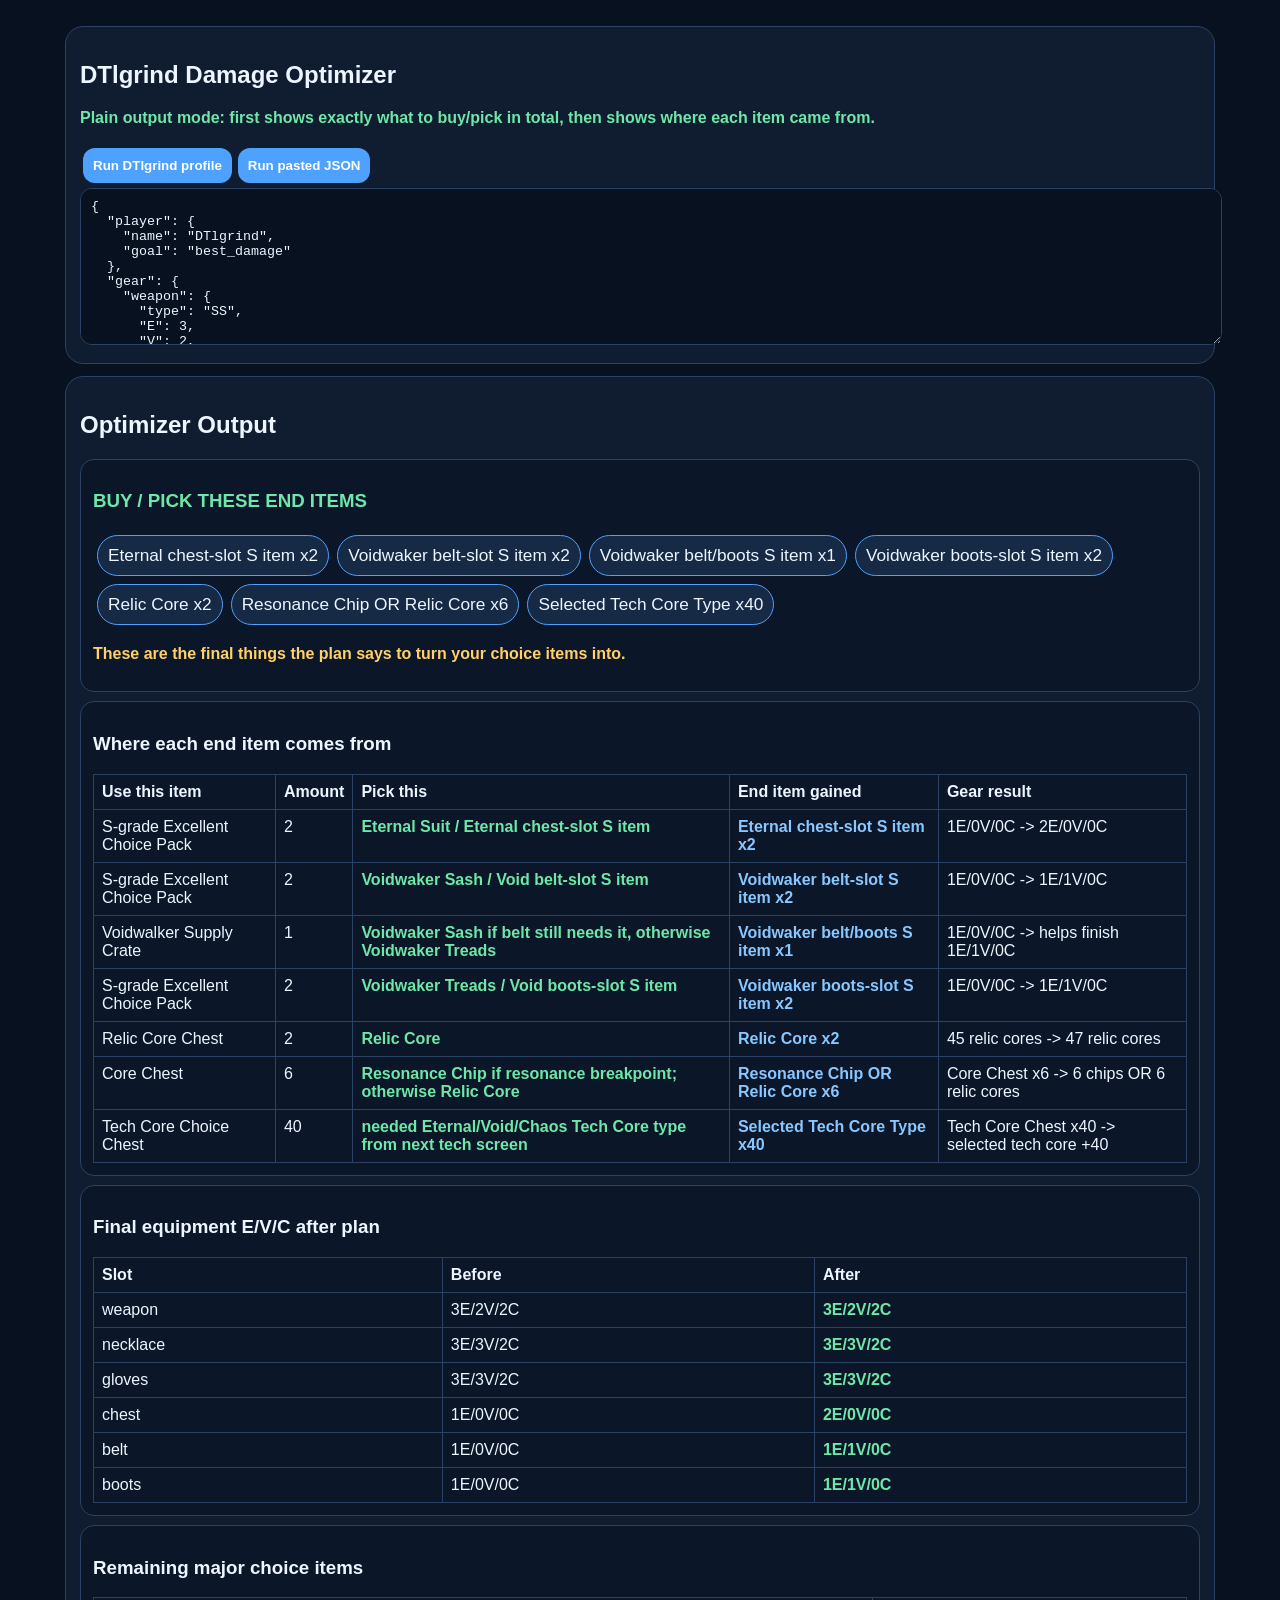
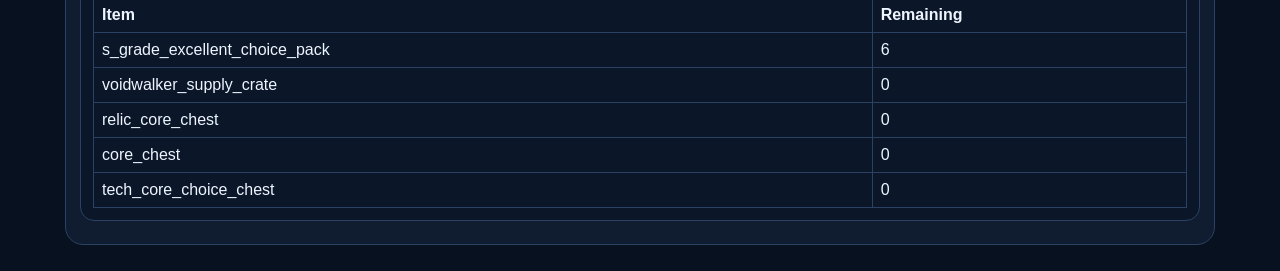
==== commit f05f8e3d: "Add total end-items shopping list" ====
--- a/index.html
+++ b/index.html
@@ -1 +1 @@
-<!doctype html><html><head><meta charset="utf-8"><meta name="viewport" content="width=device-width,initial-scale=1"><title>DTlgrind Optimizer</title><style>body{margin:0;background:#07111f;color:#edf5ff;font-family:Arial,sans-serif}.wrap{max-width:1150px;margin:auto;padding:14px}.card{background:#101c2f;border:1px solid #2b4264;border-radius:18px;padding:14px;margin:12px 0}textarea{width:100%;background:#07111f;color:#edf5ff;border:1px solid #2b4264;border-radius:12px;padding:10px}.box{background:#0b1628;border:1px solid #2b4264;border-radius:14px;padding:12px;margin:9px 0}.green{color:#6ee7a8;font-weight:900}.yellow{color:#ffd166;font-weight:900}.red{color:#ff8a8a;font-weight:900}.blue{color:#88c7ff;font-weight:900}button{background:#4ea1ff;color:white;border:0;border-radius:12px;padding:10px;margin:5px 3px;font-weight:900}table{width:100%;border-collapse:collapse;margin-top:8px}td,th{border:1px solid #2b4264;padding:8px;text-align:left;vertical-align:top}th{background:#0b1628}.small{font-size:.9rem;color:#a8b7cc}.todo{font-size:1.05rem}</style></head><body><main class="wrap"><section class="card"><h1>DTlgrind Damage Optimizer</h1><p class="green">Loaded-data mode: the optimizer now uses the parsed profile and the known item menus to give a concrete spend plan and final E/V/C targets.</p><button onclick="runDefault()">Run DTlgrind profile</button><button onclick="runPaste()">Run pasted JSON</button><textarea id="raw" rows="9"></textarea></section><section class="card"><h2>Optimizer Output</h2><div id="out"></div></section></main><script>const DEFAULT={player:{name:'DTlgrind',goal:'best_damage'},gear:{weapon:{type:'SS',E:3,V:2,C:2},necklace:{type:'SS',E:3,V:3,C:2},gloves:{type:'SS',E:3,V:3,C:2},chest:{type:'SS',E:1,V:0,C:0},belt:{type:'SS',E:1,V:0,C:0},boots:{type:'SS',E:1,V:0,C:0}},inventory:{core_chest:6,relic_core_chest:2,legend_collectible_and_resonance_chip_choice_chest:0,s_grade_excellent_choice_pack:12,voidwalker_supply_crate:1,tech_core_choice_chest:40,awakening_crystals:22,xeno_pet_crystal:830,xeno_pet_elixir:1,gems:130539,eternal_cores:240,void_cores:170,chaos_cores:120,relic_cores:45},choice_items:{core_chest:[{out:'Awakening Core',qty:1},{out:'Xeno Pet Core',qty:1},{out:'Relic Core',qty:1},{out:'Resonance Chip',qty:1}],legend_collectible_and_resonance_chip_choice_chest:[{out:'Epic Quality Tech Choice Chest',qty:2},{out:'Legend Collectible Choice Pack',qty:1},{out:'Resonance Chip',qty:1}],relic_core_chest:[{out:'Relic Core',qty:1},{out:'S-grade Excellent Choice Pack',qty:1}],s_grade_excellent_choice_pack:[{out:'Eternal equipment selector'},{out:'Voidwaker equipment selector'},{out:'Chaos equipment selector'}],voidwalker_supply_crate:[{out:'Voidwaker equipment selector'}],tech_core_choice_chest:[{out:'Eternal Tech Core',qty:1},{out:'Void Tech Core',qty:1},{out:'Chaos Tech Core',qty:1}]},loaded_damage_model:{summary:'DPS-only progression. HP/survival lanes are ignored. Low-value random gambling is ignored. Gear upgrades only counted when a final E/V/C state changes.',ranked_actions:[{rank:1,item:'S-grade Excellent Choice Pack',use:2,pick:'Eternal Suit / Eternal chest-slot S item',target:'SS Chest E-side',slot:'chest',from:'1E/0V/0C',to:'2E/0V/0C',score:92,reason:'Converts weak chest E-side into an actual SS forge step instead of leaving the selector idle.'},{rank:2,item:'S-grade Excellent Choice Pack',use:2,pick:'Voidwaker Sash / Void belt-slot S item',target:'SS Belt V-side',slot:'belt',from:'1E/0V/0C',to:'1E/1V/0C',score:90,reason:'Belt V-side is a damage lane and the slot is still 0V.'},{rank:3,item:'Voidwalker Supply Crate',use:1,pick:'Voidwaker Sash if belt requirement is short; otherwise Voidwaker Treads',target:'Belt V-side first, Boots V-side second',slot:'belt_or_boots',from:'1E/0V/0C',to:'helps complete 1E/1V/0C target',score:88,reason:'Void-only crate should be used on a V-side equipment requirement, not saved randomly.'},{rank:4,item:'S-grade Excellent Choice Pack',use:2,pick:'Voidwaker Treads / Void boots-slot S item',target:'SS Boots V-side',slot:'boots',from:'1E/0V/0C',to:'1E/1V/0C',score:86,reason:'Boots V-side is the next low V-side slot after belt.'},{rank:5,item:'Relic Core Chest',use:2,pick:'Relic Core',target:'SS forge core pool',slot:'all_ss',from:'relic cores 45',to:'relic cores 47',score:78,reason:'Relic core chest can become S selector or relic core. With 12 S selectors already owned, relic core is the cleaner bottleneck material.'},{rank:6,item:'Core Chest',use:6,pick:'Resonance Chip only if it reaches a resonance breakpoint; otherwise Relic Core',target:'tech resonance OR SS forge core pool',slot:'tech_or_ss',from:'Core Chest x6',to:'Resonance Chip x6 OR Relic Core +6',score:75,reason:'This is the only split decision. Resonance chip wins if it completes a resonance step; if not, relic core is the safe damage material.'},{rank:7,item:'Tech Core Choice Chest',use:40,pick:'Core type required by next Twinborn/tech screen',target:'Twinborn/tech core requirement',slot:'tech',from:'Tech Core Chest x40',to:'selected tech core type +40',score:70,reason:'It is not a Drone/Soccer/Laser selector. Spend only into the exact required tech core type.'}]}};function esc(s){return String(s).replace(/[&<>]/g,m=>({'&':'&amp;','<':'&lt;','>':'&gt;'}[m]))}function evc(g){return (g?.E??0)+'E/'+(g?.V??0)+'V/'+(g?.C??0)+'C'}function clone(o){return JSON.parse(JSON.stringify(o))}function currentGear(d){let h='<table><tr><th>Slot</th><th>Current</th><th>Planned final after recommended spend</th></tr>';let final=plannedGear(d);Object.keys(d.gear||{}).forEach(s=>h+='<tr><td>'+esc(s)+'</td><td class=blue>'+esc(evc(d.gear[s]))+'</td><td class=green>'+esc(evc(final[s]||d.gear[s]))+'</td></tr>');return h+'</table>'}function plannedGear(d){let g=clone(d.gear||{});let acts=(d.loaded_damage_model?.ranked_actions)||[];acts.forEach(a=>{if(a.slot&&g[a.slot]&&a.to&&/^\d+E\/\d+V\/\d+C$/.test(a.to)){let m=a.to.match(/(\d+)E\/(\d+)V\/(\d+)C/);g[a.slot].E=+m[1];g[a.slot].V=+m[2];g[a.slot].C=+m[3];}});return g}function addedData(d){let inv=d.inventory||{},ch=d.choice_items||{},h='<div class=box><h3>1. Consumable menus loaded</h3><table><tr><th>Item</th><th>Owned</th><th>Can become</th></tr>';Object.keys(ch).forEach(k=>{let owned=Number(inv[k]||0);let outs=ch[k].map(x=>(x.qty?x.qty+'x ':'')+x.out).join('<br>');h+='<tr><td>'+esc(k)+'</td><td>'+owned+'</td><td>'+outs+'</td></tr>'});return h+'</table></div>'}function plan(d){let acts=(d.loaded_damage_model?.ranked_actions)||[];let h='<div class=box><h3 class=green>2. Do this spend plan for best damage</h3>';h+='<table><tr><th>#</th><th>Spend this</th><th>Pick this</th><th>Target</th><th>Final result</th><th>Score</th></tr>';acts.forEach(a=>{h+='<tr><td>'+a.rank+'</td><td>'+esc(a.item+' x'+a.use)+'</td><td class=green>'+esc(a.pick)+'</td><td>'+esc(a.target)+'</td><td class=blue>'+esc(a.from+' -> '+a.to)+'</td><td>'+a.score+'</td></tr>'});return h+'</table></div>'}function reasons(d){let acts=(d.loaded_damage_model?.ranked_actions)||[];let h='<div class=box><h3>3. Why those picks</h3>';acts.forEach(a=>h+='<p><b>#'+a.rank+' '+esc(a.item)+':</b> '+esc(a.reason)+'</p>');return h+'</div>'}function finalSummary(d){let inv=d.inventory||{};let h='<div class=box><h3 class=green>4. Final state after this plan</h3>'+currentGear(d);h+='<p class=todo><b>S-grade packs:</b> 12 owned. Planned use 6. Remaining 6.</p>';h+='<p class=todo><b>Voidwalker crate:</b> 1 owned. Planned use 1. Remaining 0.</p>';h+='<p class=todo><b>Relic core chests:</b> 2 owned. Planned pick Relic Core x2.</p>';h+='<p class=todo><b>Core chests:</b> x'+(inv.core_chest||0)+'. Pick Resonance Chip only if the resonance screen completes a step; otherwise pick Relic Core. This is the one breakpoint-dependent choice.</p></div>';return h}function optimize(d){return addedData(d)+plan(d)+finalSummary(d)+reasons(d)}function run(d){document.getElementById('out').innerHTML=optimize(d);document.getElementById('raw').value=JSON.stringify(d,null,2)}function runDefault(){run(DEFAULT)}function runPaste(){try{run(JSON.parse(document.getElementById('raw').value))}catch(e){document.getElementById('out').innerHTML='<div class=box>Bad JSON: '+esc(e.message)+'</div>'}}runDefault();</script></main></body></html>+<!doctype html><html><head><meta charset="utf-8"><meta name="viewport" content="width=device-width,initial-scale=1"><title>DTlgrind Optimizer</title><style>body{margin:0;background:#07111f;color:#edf5ff;font-family:Arial,sans-serif}.wrap{max-width:1150px;margin:auto;padding:14px}.card{background:#101c2f;border:1px solid #2b4264;border-radius:18px;padding:14px;margin:12px 0}textarea{width:100%;background:#07111f;color:#edf5ff;border:1px solid #2b4264;border-radius:12px;padding:10px}.box{background:#0b1628;border:1px solid #2b4264;border-radius:14px;padding:12px;margin:9px 0}.green{color:#6ee7a8;font-weight:900}.yellow{color:#ffd166;font-weight:900}.blue{color:#88c7ff;font-weight:900}button{background:#4ea1ff;color:white;border:0;border-radius:12px;padding:10px;margin:5px 3px;font-weight:900}table{width:100%;border-collapse:collapse;margin-top:8px}td,th{border:1px solid #2b4264;padding:8px;text-align:left;vertical-align:top}th{background:#0b1628}.big{font-size:1.08rem;line-height:1.45}.pill{display:inline-block;background:#162a46;border:1px solid #4ea1ff;border-radius:999px;padding:7px 10px;margin:4px}</style></head><body><main class="wrap"><section class="card"><h1>DTlgrind Damage Optimizer</h1><p class="green">Plain output mode: first shows exactly what to buy/pick in total, then shows where each item came from.</p><button onclick="runDefault()">Run DTlgrind profile</button><button onclick="runPaste()">Run pasted JSON</button><textarea id="raw" rows="9"></textarea></section><section class="card"><h2>Optimizer Output</h2><div id="out"></div></section></main><script>const DEFAULT={player:{name:'DTlgrind',goal:'best_damage'},gear:{weapon:{type:'SS',E:3,V:2,C:2},necklace:{type:'SS',E:3,V:3,C:2},gloves:{type:'SS',E:3,V:3,C:2},chest:{type:'SS',E:1,V:0,C:0},belt:{type:'SS',E:1,V:0,C:0},boots:{type:'SS',E:1,V:0,C:0}},inventory:{core_chest:6,relic_core_chest:2,legend_collectible_and_resonance_chip_choice_chest:0,s_grade_excellent_choice_pack:12,voidwalker_supply_crate:1,tech_core_choice_chest:40,awakening_crystals:22,xeno_pet_crystal:830,xeno_pet_elixir:1,gems:130539,eternal_cores:240,void_cores:170,chaos_cores:120,relic_cores:45},choice_items:{core_chest:[{out:'Awakening Core',qty:1},{out:'Xeno Pet Core',qty:1},{out:'Relic Core',qty:1},{out:'Resonance Chip',qty:1}],legend_collectible_and_resonance_chip_choice_chest:[{out:'Epic Quality Tech Choice Chest',qty:2},{out:'Legend Collectible Choice Pack',qty:1},{out:'Resonance Chip',qty:1}],relic_core_chest:[{out:'Relic Core',qty:1},{out:'S-grade Excellent Choice Pack',qty:1}],s_grade_excellent_choice_pack:[{out:'Eternal equipment selector'},{out:'Voidwaker equipment selector'},{out:'Chaos equipment selector'}],voidwalker_supply_crate:[{out:'Voidwaker equipment selector'}],tech_core_choice_chest:[{out:'Eternal Tech Core',qty:1},{out:'Void Tech Core',qty:1},{out:'Chaos Tech Core',qty:1}]},spend_plan:[{from:'S-grade Excellent Choice Pack',use:2,pick:'Eternal Suit / Eternal chest-slot S item',end_item:'Eternal chest-slot S item',qty:2,slot:'chest',evc_from:'1E/0V/0C',evc_to:'2E/0V/0C'},{from:'S-grade Excellent Choice Pack',use:2,pick:'Voidwaker Sash / Void belt-slot S item',end_item:'Voidwaker belt-slot S item',qty:2,slot:'belt',evc_from:'1E/0V/0C',evc_to:'1E/1V/0C'},{from:'Voidwalker Supply Crate',use:1,pick:'Voidwaker Sash if belt still needs it, otherwise Voidwaker Treads',end_item:'Voidwaker belt/boots S item',qty:1,slot:'belt_or_boots',evc_from:'1E/0V/0C',evc_to:'helps finish 1E/1V/0C'},{from:'S-grade Excellent Choice Pack',use:2,pick:'Voidwaker Treads / Void boots-slot S item',end_item:'Voidwaker boots-slot S item',qty:2,slot:'boots',evc_from:'1E/0V/0C',evc_to:'1E/1V/0C'},{from:'Relic Core Chest',use:2,pick:'Relic Core',end_item:'Relic Core',qty:2,slot:'ss_core_pool',evc_from:'45 relic cores',evc_to:'47 relic cores'},{from:'Core Chest',use:6,pick:'Resonance Chip if resonance breakpoint; otherwise Relic Core',end_item:'Resonance Chip OR Relic Core',qty:6,slot:'breakpoint_choice',evc_from:'Core Chest x6',evc_to:'6 chips OR 6 relic cores'},{from:'Tech Core Choice Chest',use:40,pick:'needed Eternal/Void/Chaos Tech Core type from next tech screen',end_item:'Selected Tech Core Type',qty:40,slot:'tech',evc_from:'Tech Core Chest x40',evc_to:'selected tech core +40'}]};function esc(s){return String(s).replace(/[&<>]/g,m=>({'&':'&amp;','<':'&lt;','>':'&gt;'}[m]))}function evc(g){return (g?.E??0)+'E/'+(g?.V??0)+'V/'+(g?.C??0)+'C'}function clone(o){return JSON.parse(JSON.stringify(o))}function add(map,k,q){if(!k)return;map[k]=(map[k]||0)+Number(q||1)}function totals(d){let map={};(d.spend_plan||[]).forEach(x=>add(map,x.end_item,x.qty));return map}function totalList(d){let map=totals(d), h='<div class=box><h3 class=green>BUY / PICK THESE END ITEMS</h3><div class=big>';Object.keys(map).forEach(k=>h+='<div class=pill>'+esc(k)+' x'+map[k]+'</div>');h+='</div><p class=yellow>These are the final things the plan says to turn your choice items into.</p></div>';return h}function sourceTable(d){let h='<div class=box><h3>Where each end item comes from</h3><table><tr><th>Use this item</th><th>Amount</th><th>Pick this</th><th>End item gained</th><th>Gear result</th></tr>';(d.spend_plan||[]).forEach(x=>h+='<tr><td>'+esc(x.from)+'</td><td>'+esc(x.use)+'</td><td class=green>'+esc(x.pick)+'</td><td class=blue>'+esc(x.end_item+' x'+x.qty)+'</td><td>'+esc((x.evc_from||'')+' -> '+(x.evc_to||''))+'</td></tr>');return h+'</table></div>'}function plannedGear(d){let g=clone(d.gear||{});(d.spend_plan||[]).forEach(a=>{if(a.slot&&g[a.slot]&&/^\d+E\/\d+V\/\d+C$/.test(a.evc_to||'')){let m=a.evc_to.match(/(\d+)E\/(\d+)V\/(\d+)C/);g[a.slot].E=+m[1];g[a.slot].V=+m[2];g[a.slot].C=+m[3];}});return g}function finalGear(d){let f=plannedGear(d),h='<div class=box><h3>Final equipment E/V/C after plan</h3><table><tr><th>Slot</th><th>Before</th><th>After</th></tr>';Object.keys(d.gear||{}).forEach(s=>h+='<tr><td>'+esc(s)+'</td><td>'+esc(evc(d.gear[s]))+'</td><td class=green>'+esc(evc(f[s]))+'</td></tr>');return h+'</table></div>'}function remaining(d){let inv=clone(d.inventory||{});(d.spend_plan||[]).forEach(x=>{let key=x.from.toLowerCase().replaceAll(' ','_').replaceAll('-','_');if(inv[key]!=null)inv[key]-=Number(x.use||0)});let h='<div class=box><h3>Remaining major choice items</h3><table><tr><th>Item</th><th>Remaining</th></tr>';['s_grade_excellent_choice_pack','voidwalker_supply_crate','relic_core_chest','core_chest','tech_core_choice_chest'].forEach(k=>h+='<tr><td>'+esc(k)+'</td><td>'+esc(inv[k]??0)+'</td></tr>');return h+'</table></div>'}function optimize(d){return totalList(d)+sourceTable(d)+finalGear(d)+remaining(d)}function run(d){document.getElementById('out').innerHTML=optimize(d);document.getElementById('raw').value=JSON.stringify(d,null,2)}function runDefault(){run(DEFAULT)}function runPaste(){try{run(JSON.parse(document.getElementById('raw').value))}catch(e){document.getElementById('out').innerHTML='<div class=box>Bad JSON: '+esc(e.message)+'</div>'}}runDefault();</script></main></body></html>
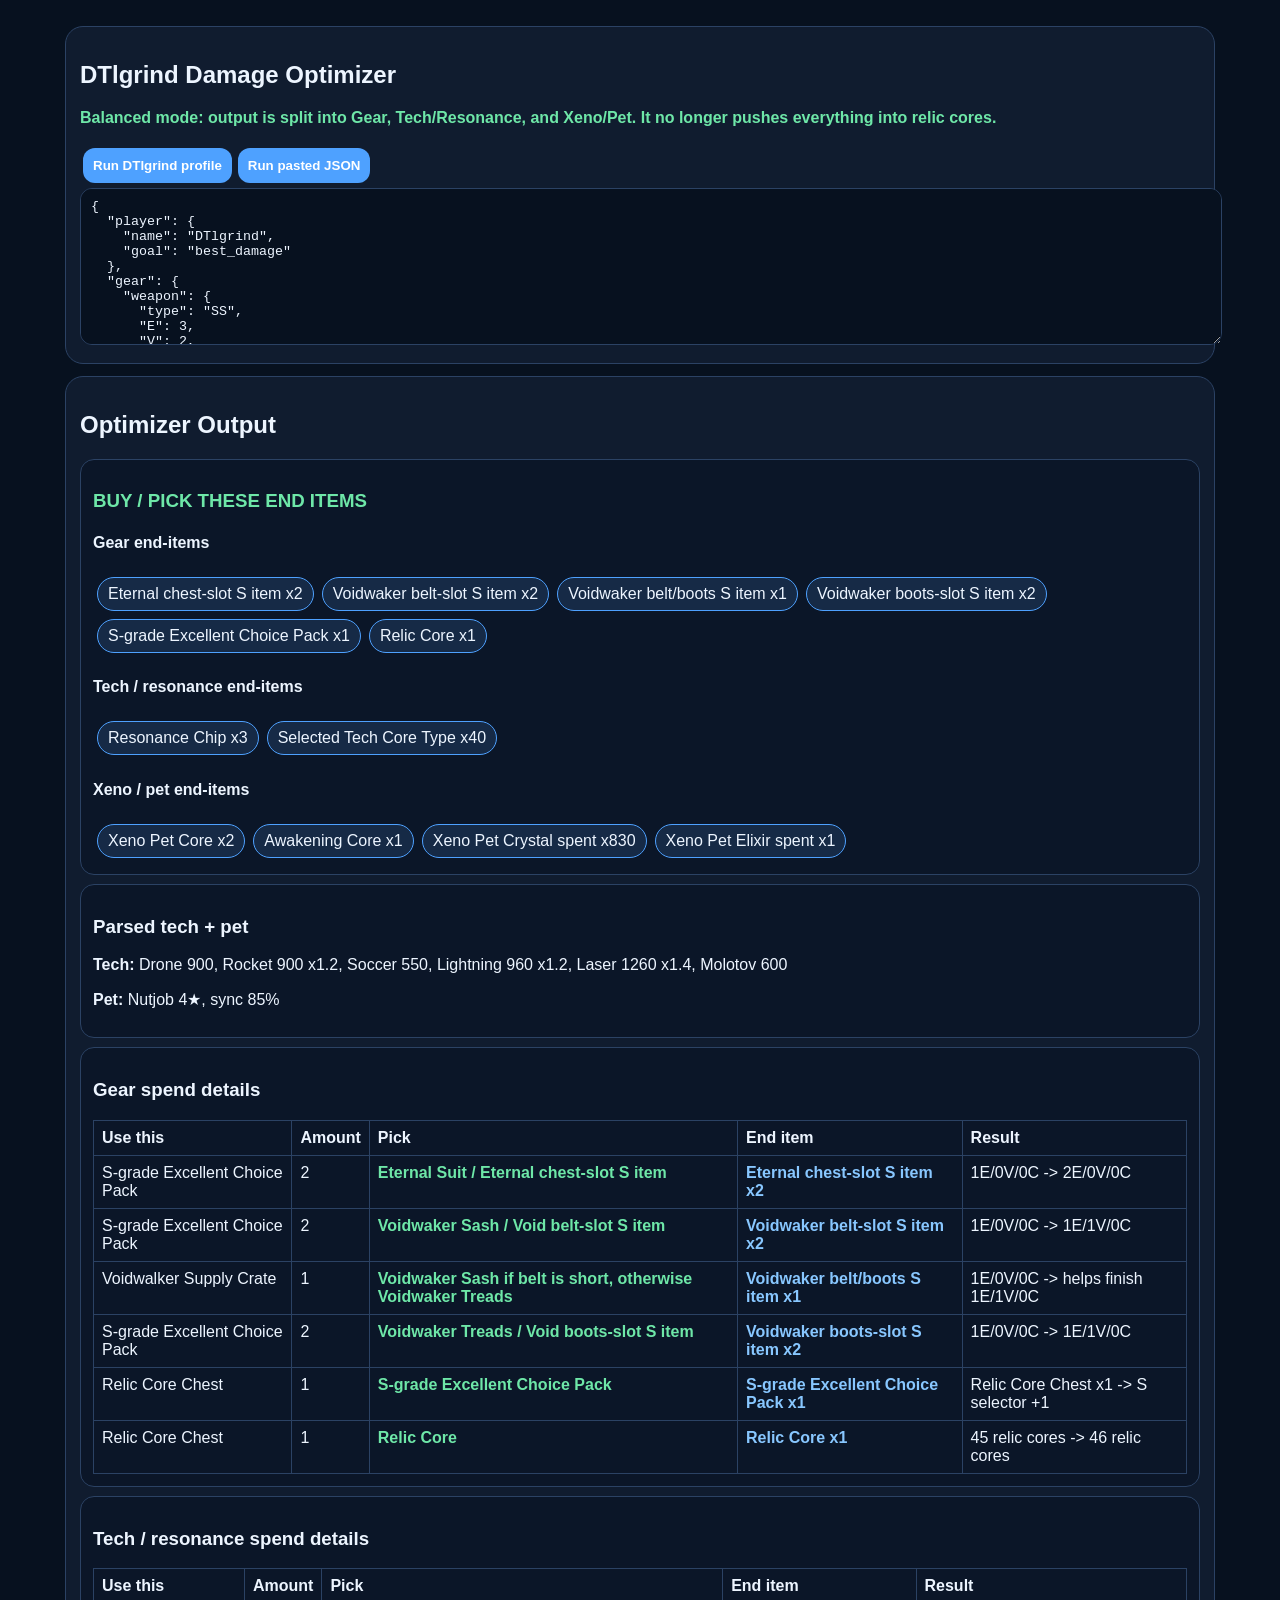
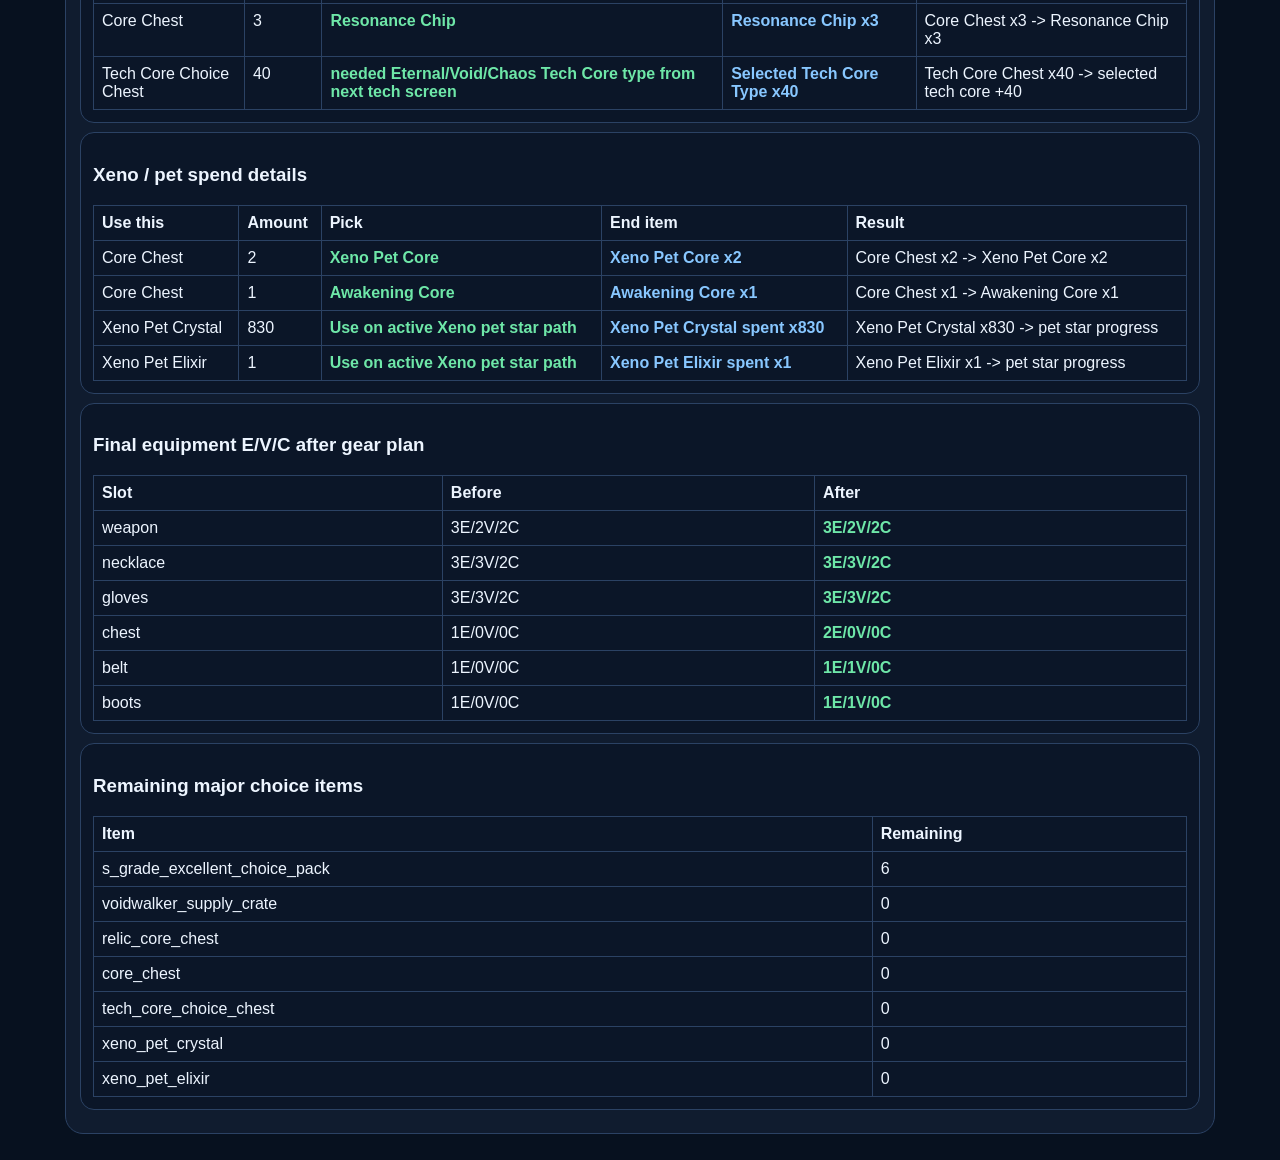
==== commit 84c1f2a8: "Balance gear tech and xeno spending lanes" ====
--- a/index.html
+++ b/index.html
@@ -1 +1 @@
-<!doctype html><html><head><meta charset="utf-8"><meta name="viewport" content="width=device-width,initial-scale=1"><title>DTlgrind Optimizer</title><style>body{margin:0;background:#07111f;color:#edf5ff;font-family:Arial,sans-serif}.wrap{max-width:1150px;margin:auto;padding:14px}.card{background:#101c2f;border:1px solid #2b4264;border-radius:18px;padding:14px;margin:12px 0}textarea{width:100%;background:#07111f;color:#edf5ff;border:1px solid #2b4264;border-radius:12px;padding:10px}.box{background:#0b1628;border:1px solid #2b4264;border-radius:14px;padding:12px;margin:9px 0}.green{color:#6ee7a8;font-weight:900}.yellow{color:#ffd166;font-weight:900}.blue{color:#88c7ff;font-weight:900}button{background:#4ea1ff;color:white;border:0;border-radius:12px;padding:10px;margin:5px 3px;font-weight:900}table{width:100%;border-collapse:collapse;margin-top:8px}td,th{border:1px solid #2b4264;padding:8px;text-align:left;vertical-align:top}th{background:#0b1628}.big{font-size:1.08rem;line-height:1.45}.pill{display:inline-block;background:#162a46;border:1px solid #4ea1ff;border-radius:999px;padding:7px 10px;margin:4px}</style></head><body><main class="wrap"><section class="card"><h1>DTlgrind Damage Optimizer</h1><p class="green">Plain output mode: first shows exactly what to buy/pick in total, then shows where each item came from.</p><button onclick="runDefault()">Run DTlgrind profile</button><button onclick="runPaste()">Run pasted JSON</button><textarea id="raw" rows="9"></textarea></section><section class="card"><h2>Optimizer Output</h2><div id="out"></div></section></main><script>const DEFAULT={player:{name:'DTlgrind',goal:'best_damage'},gear:{weapon:{type:'SS',E:3,V:2,C:2},necklace:{type:'SS',E:3,V:3,C:2},gloves:{type:'SS',E:3,V:3,C:2},chest:{type:'SS',E:1,V:0,C:0},belt:{type:'SS',E:1,V:0,C:0},boots:{type:'SS',E:1,V:0,C:0}},inventory:{core_chest:6,relic_core_chest:2,legend_collectible_and_resonance_chip_choice_chest:0,s_grade_excellent_choice_pack:12,voidwalker_supply_crate:1,tech_core_choice_chest:40,awakening_crystals:22,xeno_pet_crystal:830,xeno_pet_elixir:1,gems:130539,eternal_cores:240,void_cores:170,chaos_cores:120,relic_cores:45},choice_items:{core_chest:[{out:'Awakening Core',qty:1},{out:'Xeno Pet Core',qty:1},{out:'Relic Core',qty:1},{out:'Resonance Chip',qty:1}],legend_collectible_and_resonance_chip_choice_chest:[{out:'Epic Quality Tech Choice Chest',qty:2},{out:'Legend Collectible Choice Pack',qty:1},{out:'Resonance Chip',qty:1}],relic_core_chest:[{out:'Relic Core',qty:1},{out:'S-grade Excellent Choice Pack',qty:1}],s_grade_excellent_choice_pack:[{out:'Eternal equipment selector'},{out:'Voidwaker equipment selector'},{out:'Chaos equipment selector'}],voidwalker_supply_crate:[{out:'Voidwaker equipment selector'}],tech_core_choice_chest:[{out:'Eternal Tech Core',qty:1},{out:'Void Tech Core',qty:1},{out:'Chaos Tech Core',qty:1}]},spend_plan:[{from:'S-grade Excellent Choice Pack',use:2,pick:'Eternal Suit / Eternal chest-slot S item',end_item:'Eternal chest-slot S item',qty:2,slot:'chest',evc_from:'1E/0V/0C',evc_to:'2E/0V/0C'},{from:'S-grade Excellent Choice Pack',use:2,pick:'Voidwaker Sash / Void belt-slot S item',end_item:'Voidwaker belt-slot S item',qty:2,slot:'belt',evc_from:'1E/0V/0C',evc_to:'1E/1V/0C'},{from:'Voidwalker Supply Crate',use:1,pick:'Voidwaker Sash if belt still needs it, otherwise Voidwaker Treads',end_item:'Voidwaker belt/boots S item',qty:1,slot:'belt_or_boots',evc_from:'1E/0V/0C',evc_to:'helps finish 1E/1V/0C'},{from:'S-grade Excellent Choice Pack',use:2,pick:'Voidwaker Treads / Void boots-slot S item',end_item:'Voidwaker boots-slot S item',qty:2,slot:'boots',evc_from:'1E/0V/0C',evc_to:'1E/1V/0C'},{from:'Relic Core Chest',use:2,pick:'Relic Core',end_item:'Relic Core',qty:2,slot:'ss_core_pool',evc_from:'45 relic cores',evc_to:'47 relic cores'},{from:'Core Chest',use:6,pick:'Resonance Chip if resonance breakpoint; otherwise Relic Core',end_item:'Resonance Chip OR Relic Core',qty:6,slot:'breakpoint_choice',evc_from:'Core Chest x6',evc_to:'6 chips OR 6 relic cores'},{from:'Tech Core Choice Chest',use:40,pick:'needed Eternal/Void/Chaos Tech Core type from next tech screen',end_item:'Selected Tech Core Type',qty:40,slot:'tech',evc_from:'Tech Core Chest x40',evc_to:'selected tech core +40'}]};function esc(s){return String(s).replace(/[&<>]/g,m=>({'&':'&amp;','<':'&lt;','>':'&gt;'}[m]))}function evc(g){return (g?.E??0)+'E/'+(g?.V??0)+'V/'+(g?.C??0)+'C'}function clone(o){return JSON.parse(JSON.stringify(o))}function add(map,k,q){if(!k)return;map[k]=(map[k]||0)+Number(q||1)}function totals(d){let map={};(d.spend_plan||[]).forEach(x=>add(map,x.end_item,x.qty));return map}function totalList(d){let map=totals(d), h='<div class=box><h3 class=green>BUY / PICK THESE END ITEMS</h3><div class=big>';Object.keys(map).forEach(k=>h+='<div class=pill>'+esc(k)+' x'+map[k]+'</div>');h+='</div><p class=yellow>These are the final things the plan says to turn your choice items into.</p></div>';return h}function sourceTable(d){let h='<div class=box><h3>Where each end item comes from</h3><table><tr><th>Use this item</th><th>Amount</th><th>Pick this</th><th>End item gained</th><th>Gear result</th></tr>';(d.spend_plan||[]).forEach(x=>h+='<tr><td>'+esc(x.from)+'</td><td>'+esc(x.use)+'</td><td class=green>'+esc(x.pick)+'</td><td class=blue>'+esc(x.end_item+' x'+x.qty)+'</td><td>'+esc((x.evc_from||'')+' -> '+(x.evc_to||''))+'</td></tr>');return h+'</table></div>'}function plannedGear(d){let g=clone(d.gear||{});(d.spend_plan||[]).forEach(a=>{if(a.slot&&g[a.slot]&&/^\d+E\/\d+V\/\d+C$/.test(a.evc_to||'')){let m=a.evc_to.match(/(\d+)E\/(\d+)V\/(\d+)C/);g[a.slot].E=+m[1];g[a.slot].V=+m[2];g[a.slot].C=+m[3];}});return g}function finalGear(d){let f=plannedGear(d),h='<div class=box><h3>Final equipment E/V/C after plan</h3><table><tr><th>Slot</th><th>Before</th><th>After</th></tr>';Object.keys(d.gear||{}).forEach(s=>h+='<tr><td>'+esc(s)+'</td><td>'+esc(evc(d.gear[s]))+'</td><td class=green>'+esc(evc(f[s]))+'</td></tr>');return h+'</table></div>'}function remaining(d){let inv=clone(d.inventory||{});(d.spend_plan||[]).forEach(x=>{let key=x.from.toLowerCase().replaceAll(' ','_').replaceAll('-','_');if(inv[key]!=null)inv[key]-=Number(x.use||0)});let h='<div class=box><h3>Remaining major choice items</h3><table><tr><th>Item</th><th>Remaining</th></tr>';['s_grade_excellent_choice_pack','voidwalker_supply_crate','relic_core_chest','core_chest','tech_core_choice_chest'].forEach(k=>h+='<tr><td>'+esc(k)+'</td><td>'+esc(inv[k]??0)+'</td></tr>');return h+'</table></div>'}function optimize(d){return totalList(d)+sourceTable(d)+finalGear(d)+remaining(d)}function run(d){document.getElementById('out').innerHTML=optimize(d);document.getElementById('raw').value=JSON.stringify(d,null,2)}function runDefault(){run(DEFAULT)}function runPaste(){try{run(JSON.parse(document.getElementById('raw').value))}catch(e){document.getElementById('out').innerHTML='<div class=box>Bad JSON: '+esc(e.message)+'</div>'}}runDefault();</script></main></body></html>+<!doctype html><html><head><meta charset="utf-8"><meta name="viewport" content="width=device-width,initial-scale=1"><title>DTlgrind Optimizer</title><style>body{margin:0;background:#07111f;color:#edf5ff;font-family:Arial,sans-serif}.wrap{max-width:1150px;margin:auto;padding:14px}.card{background:#101c2f;border:1px solid #2b4264;border-radius:18px;padding:14px;margin:12px 0}textarea{width:100%;background:#07111f;color:#edf5ff;border:1px solid #2b4264;border-radius:12px;padding:10px}.box{background:#0b1628;border:1px solid #2b4264;border-radius:14px;padding:12px;margin:9px 0}.green{color:#6ee7a8;font-weight:900}.yellow{color:#ffd166;font-weight:900}.blue{color:#88c7ff;font-weight:900}button{background:#4ea1ff;color:white;border:0;border-radius:12px;padding:10px;margin:5px 3px;font-weight:900}table{width:100%;border-collapse:collapse;margin-top:8px}td,th{border:1px solid #2b4264;padding:8px;text-align:left;vertical-align:top}th{background:#0b1628}.big{font-size:1.08rem;line-height:1.45}.pill{display:inline-block;background:#162a46;border:1px solid #4ea1ff;border-radius:999px;padding:7px 10px;margin:4px}.lane{display:inline-block;border:1px solid #2b4264;border-radius:999px;padding:5px 9px;margin:2px}</style></head><body><main class="wrap"><section class="card"><h1>DTlgrind Damage Optimizer</h1><p class="green">Balanced mode: output is split into Gear, Tech/Resonance, and Xeno/Pet. It no longer pushes everything into relic cores.</p><button onclick="runDefault()">Run DTlgrind profile</button><button onclick="runPaste()">Run pasted JSON</button><textarea id="raw" rows="9"></textarea></section><section class="card"><h2>Optimizer Output</h2><div id="out"></div></section></main><script>const DEFAULT={player:{name:'DTlgrind',goal:'best_damage'},gear:{weapon:{type:'SS',E:3,V:2,C:2},necklace:{type:'SS',E:3,V:3,C:2},gloves:{type:'SS',E:3,V:3,C:2},chest:{type:'SS',E:1,V:0,C:0},belt:{type:'SS',E:1,V:0,C:0},boots:{type:'SS',E:1,V:0,C:0}},tech:{drone:900,rocket:'900 x1.2',soccer:550,lightning:'960 x1.2',laser:'1260 x1.4',molotov:600},pet:{main:'Nutjob',nutjobStars:4,sync:85,gourmeowStars:2,otherXenoStars:1},inventory:{core_chest:6,relic_core_chest:2,legend_collectible_and_resonance_chip_choice_chest:0,s_grade_excellent_choice_pack:12,voidwalker_supply_crate:1,tech_core_choice_chest:40,awakening_crystals:22,xeno_pet_crystal:830,xeno_pet_elixir:1,gems:130539,eternal_cores:240,void_cores:170,chaos_cores:120,relic_cores:45},choice_items:{core_chest:[{out:'Awakening Core',qty:1,lane:'xeno_pet'},{out:'Xeno Pet Core',qty:1,lane:'xeno_pet'},{out:'Relic Core',qty:1,lane:'gear'},{out:'Resonance Chip',qty:1,lane:'tech'}],legend_collectible_and_resonance_chip_choice_chest:[{out:'Epic Quality Tech Choice Chest',qty:2,lane:'tech'},{out:'Legend Collectible Choice Pack',qty:1,lane:'collectible'},{out:'Resonance Chip',qty:1,lane:'tech'}],relic_core_chest:[{out:'Relic Core',qty:1,lane:'gear'},{out:'S-grade Excellent Choice Pack',qty:1,lane:'gear'}],s_grade_excellent_choice_pack:[{out:'Eternal equipment selector',lane:'gear'},{out:'Voidwaker equipment selector',lane:'gear'},{out:'Chaos equipment selector',lane:'gear'}],voidwalker_supply_crate:[{out:'Voidwaker equipment selector',lane:'gear'}],tech_core_choice_chest:[{out:'Eternal Tech Core',qty:1,lane:'tech'},{out:'Void Tech Core',qty:1,lane:'tech'},{out:'Chaos Tech Core',qty:1,lane:'tech'}]},spend_plan:[{lane:'gear',from:'S-grade Excellent Choice Pack',use:2,pick:'Eternal Suit / Eternal chest-slot S item',end_item:'Eternal chest-slot S item',qty:2,slot:'chest',evc_from:'1E/0V/0C',evc_to:'2E/0V/0C'},{lane:'gear',from:'S-grade Excellent Choice Pack',use:2,pick:'Voidwaker Sash / Void belt-slot S item',end_item:'Voidwaker belt-slot S item',qty:2,slot:'belt',evc_from:'1E/0V/0C',evc_to:'1E/1V/0C'},{lane:'gear',from:'Voidwalker Supply Crate',use:1,pick:'Voidwaker Sash if belt is short, otherwise Voidwaker Treads',end_item:'Voidwaker belt/boots S item',qty:1,slot:'belt_or_boots',evc_from:'1E/0V/0C',evc_to:'helps finish 1E/1V/0C'},{lane:'gear',from:'S-grade Excellent Choice Pack',use:2,pick:'Voidwaker Treads / Void boots-slot S item',end_item:'Voidwaker boots-slot S item',qty:2,slot:'boots',evc_from:'1E/0V/0C',evc_to:'1E/1V/0C'},{lane:'gear',from:'Relic Core Chest',use:1,pick:'S-grade Excellent Choice Pack',end_item:'S-grade Excellent Choice Pack',qty:1,slot:'gear_selector_pool',evc_from:'Relic Core Chest x1',evc_to:'S selector +1'},{lane:'gear',from:'Relic Core Chest',use:1,pick:'Relic Core',end_item:'Relic Core',qty:1,slot:'ss_core_pool',evc_from:'45 relic cores',evc_to:'46 relic cores'},{lane:'tech',from:'Core Chest',use:3,pick:'Resonance Chip',end_item:'Resonance Chip',qty:3,slot:'tech_resonance',evc_from:'Core Chest x3',evc_to:'Resonance Chip x3'},{lane:'xeno_pet',from:'Core Chest',use:2,pick:'Xeno Pet Core',end_item:'Xeno Pet Core',qty:2,slot:'xeno_pet',evc_from:'Core Chest x2',evc_to:'Xeno Pet Core x2'},{lane:'xeno_pet',from:'Core Chest',use:1,pick:'Awakening Core',end_item:'Awakening Core',qty:1,slot:'awakening',evc_from:'Core Chest x1',evc_to:'Awakening Core x1'},{lane:'tech',from:'Tech Core Choice Chest',use:40,pick:'needed Eternal/Void/Chaos Tech Core type from next tech screen',end_item:'Selected Tech Core Type',qty:40,slot:'tech',evc_from:'Tech Core Chest x40',evc_to:'selected tech core +40'},{lane:'xeno_pet',from:'Xeno Pet Crystal',use:830,pick:'Use on active Xeno pet star path',end_item:'Xeno Pet Crystal spent',qty:830,slot:'xeno_pet',evc_from:'Xeno Pet Crystal x830',evc_to:'pet star progress'},{lane:'xeno_pet',from:'Xeno Pet Elixir',use:1,pick:'Use on active Xeno pet star path',end_item:'Xeno Pet Elixir spent',qty:1,slot:'xeno_pet',evc_from:'Xeno Pet Elixir x1',evc_to:'pet star progress'}]};function esc(s){return String(s).replace(/[&<>]/g,m=>({'&':'&amp;','<':'&lt;','>':'&gt;'}[m]))}function evc(g){return (g?.E??0)+'E/'+(g?.V??0)+'V/'+(g?.C??0)+'C'}function clone(o){return JSON.parse(JSON.stringify(o))}function add(map,k,q){if(!k)return;map[k]=(map[k]||0)+Number(q||1)}function totals(d,lane){let map={};(d.spend_plan||[]).filter(x=>!lane||x.lane===lane).forEach(x=>add(map,x.end_item,x.qty));return map}function pills(map){let h='';Object.keys(map).forEach(k=>h+='<div class=pill>'+esc(k)+' x'+map[k]+'</div>');return h||'<span class=yellow>none</span>'}function totalList(d){return '<div class=box><h3 class=green>BUY / PICK THESE END ITEMS</h3><h4>Gear end-items</h4>'+pills(totals(d,'gear'))+'<h4>Tech / resonance end-items</h4>'+pills(totals(d,'tech'))+'<h4>Xeno / pet end-items</h4>'+pills(totals(d,'xeno_pet'))+'</div>'}function laneTable(d,lane,title){let rows=(d.spend_plan||[]).filter(x=>x.lane===lane);let h='<div class=box><h3>'+esc(title)+'</h3><table><tr><th>Use this</th><th>Amount</th><th>Pick</th><th>End item</th><th>Result</th></tr>';rows.forEach(x=>h+='<tr><td>'+esc(x.from)+'</td><td>'+esc(x.use)+'</td><td class=green>'+esc(x.pick)+'</td><td class=blue>'+esc(x.end_item+' x'+x.qty)+'</td><td>'+esc((x.evc_from||'')+' -> '+(x.evc_to||''))+'</td></tr>');return h+'</table></div>'}function plannedGear(d){let g=clone(d.gear||{});(d.spend_plan||[]).forEach(a=>{if(a.slot&&g[a.slot]&&/^\d+E\/\d+V\/\d+C$/.test(a.evc_to||'')){let m=a.evc_to.match(/(\d+)E\/(\d+)V\/(\d+)C/);g[a.slot].E=+m[1];g[a.slot].V=+m[2];g[a.slot].C=+m[3];}});return g}function finalGear(d){let f=plannedGear(d),h='<div class=box><h3>Final equipment E/V/C after gear plan</h3><table><tr><th>Slot</th><th>Before</th><th>After</th></tr>';Object.keys(d.gear||{}).forEach(s=>h+='<tr><td>'+esc(s)+'</td><td>'+esc(evc(d.gear[s]))+'</td><td class=green>'+esc(evc(f[s]))+'</td></tr>');return h+'</table></div>'}function techPet(d){let h='<div class=box><h3>Parsed tech + pet</h3><p><b>Tech:</b> Drone '+esc(d.tech.drone)+', Rocket '+esc(d.tech.rocket)+', Soccer '+esc(d.tech.soccer)+', Lightning '+esc(d.tech.lightning)+', Laser '+esc(d.tech.laser)+', Molotov '+esc(d.tech.molotov)+'</p><p><b>Pet:</b> '+esc(d.pet.main)+' '+esc(d.pet.nutjobStars)+'★, sync '+esc(d.pet.sync)+'%</p></div>';return h}function remaining(d){let inv=clone(d.inventory||{});(d.spend_plan||[]).forEach(x=>{let key=x.from.toLowerCase().replaceAll(' ','_').replaceAll('-','_');if(inv[key]!=null)inv[key]-=Number(x.use||0)});let h='<div class=box><h3>Remaining major choice items</h3><table><tr><th>Item</th><th>Remaining</th></tr>';['s_grade_excellent_choice_pack','voidwalker_supply_crate','relic_core_chest','core_chest','tech_core_choice_chest','xeno_pet_crystal','xeno_pet_elixir'].forEach(k=>h+='<tr><td>'+esc(k)+'</td><td>'+esc(inv[k]??0)+'</td></tr>');return h+'</table></div>'}function optimize(d){return totalList(d)+techPet(d)+laneTable(d,'gear','Gear spend details')+laneTable(d,'tech','Tech / resonance spend details')+laneTable(d,'xeno_pet','Xeno / pet spend details')+finalGear(d)+remaining(d)}function run(d){document.getElementById('out').innerHTML=optimize(d);document.getElementById('raw').value=JSON.stringify(d,null,2)}function runDefault(){run(DEFAULT)}function runPaste(){try{run(JSON.parse(document.getElementById('raw').value))}catch(e){document.getElementById('out').innerHTML='<div class=box>Bad JSON: '+esc(e.message)+'</div>'}}runDefault();</script></main></body></html>
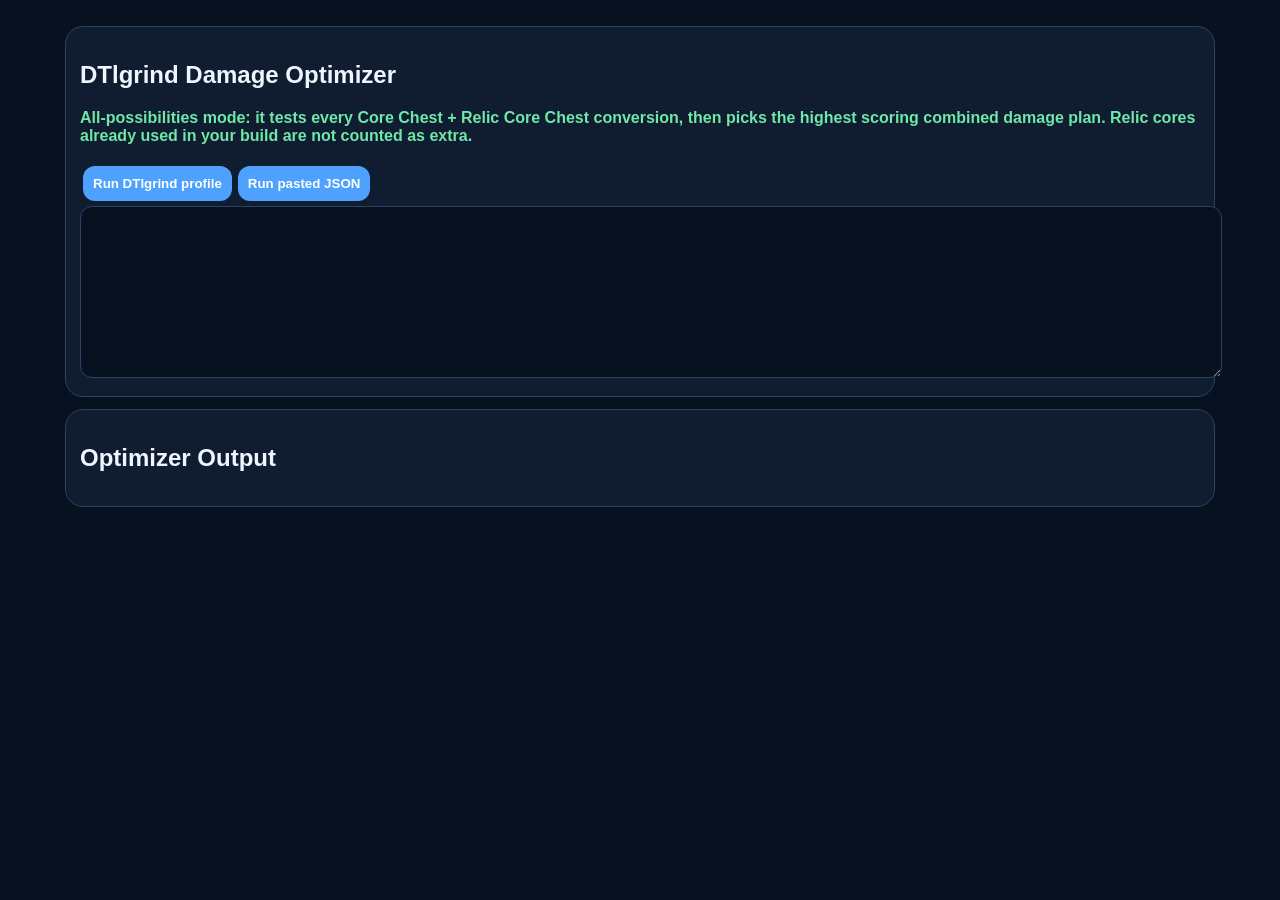
==== commit bf3f4a96: "Evaluate all spend possibilities instead of fixed lanes" ====
--- a/index.html
+++ b/index.html
@@ -1 +1 @@
-<!doctype html><html><head><meta charset="utf-8"><meta name="viewport" content="width=device-width,initial-scale=1"><title>DTlgrind Optimizer</title><style>body{margin:0;background:#07111f;color:#edf5ff;font-family:Arial,sans-serif}.wrap{max-width:1150px;margin:auto;padding:14px}.card{background:#101c2f;border:1px solid #2b4264;border-radius:18px;padding:14px;margin:12px 0}textarea{width:100%;background:#07111f;color:#edf5ff;border:1px solid #2b4264;border-radius:12px;padding:10px}.box{background:#0b1628;border:1px solid #2b4264;border-radius:14px;padding:12px;margin:9px 0}.green{color:#6ee7a8;font-weight:900}.yellow{color:#ffd166;font-weight:900}.blue{color:#88c7ff;font-weight:900}button{background:#4ea1ff;color:white;border:0;border-radius:12px;padding:10px;margin:5px 3px;font-weight:900}table{width:100%;border-collapse:collapse;margin-top:8px}td,th{border:1px solid #2b4264;padding:8px;text-align:left;vertical-align:top}th{background:#0b1628}.big{font-size:1.08rem;line-height:1.45}.pill{display:inline-block;background:#162a46;border:1px solid #4ea1ff;border-radius:999px;padding:7px 10px;margin:4px}.lane{display:inline-block;border:1px solid #2b4264;border-radius:999px;padding:5px 9px;margin:2px}</style></head><body><main class="wrap"><section class="card"><h1>DTlgrind Damage Optimizer</h1><p class="green">Balanced mode: output is split into Gear, Tech/Resonance, and Xeno/Pet. It no longer pushes everything into relic cores.</p><button onclick="runDefault()">Run DTlgrind profile</button><button onclick="runPaste()">Run pasted JSON</button><textarea id="raw" rows="9"></textarea></section><section class="card"><h2>Optimizer Output</h2><div id="out"></div></section></main><script>const DEFAULT={player:{name:'DTlgrind',goal:'best_damage'},gear:{weapon:{type:'SS',E:3,V:2,C:2},necklace:{type:'SS',E:3,V:3,C:2},gloves:{type:'SS',E:3,V:3,C:2},chest:{type:'SS',E:1,V:0,C:0},belt:{type:'SS',E:1,V:0,C:0},boots:{type:'SS',E:1,V:0,C:0}},tech:{drone:900,rocket:'900 x1.2',soccer:550,lightning:'960 x1.2',laser:'1260 x1.4',molotov:600},pet:{main:'Nutjob',nutjobStars:4,sync:85,gourmeowStars:2,otherXenoStars:1},inventory:{core_chest:6,relic_core_chest:2,legend_collectible_and_resonance_chip_choice_chest:0,s_grade_excellent_choice_pack:12,voidwalker_supply_crate:1,tech_core_choice_chest:40,awakening_crystals:22,xeno_pet_crystal:830,xeno_pet_elixir:1,gems:130539,eternal_cores:240,void_cores:170,chaos_cores:120,relic_cores:45},choice_items:{core_chest:[{out:'Awakening Core',qty:1,lane:'xeno_pet'},{out:'Xeno Pet Core',qty:1,lane:'xeno_pet'},{out:'Relic Core',qty:1,lane:'gear'},{out:'Resonance Chip',qty:1,lane:'tech'}],legend_collectible_and_resonance_chip_choice_chest:[{out:'Epic Quality Tech Choice Chest',qty:2,lane:'tech'},{out:'Legend Collectible Choice Pack',qty:1,lane:'collectible'},{out:'Resonance Chip',qty:1,lane:'tech'}],relic_core_chest:[{out:'Relic Core',qty:1,lane:'gear'},{out:'S-grade Excellent Choice Pack',qty:1,lane:'gear'}],s_grade_excellent_choice_pack:[{out:'Eternal equipment selector',lane:'gear'},{out:'Voidwaker equipment selector',lane:'gear'},{out:'Chaos equipment selector',lane:'gear'}],voidwalker_supply_crate:[{out:'Voidwaker equipment selector',lane:'gear'}],tech_core_choice_chest:[{out:'Eternal Tech Core',qty:1,lane:'tech'},{out:'Void Tech Core',qty:1,lane:'tech'},{out:'Chaos Tech Core',qty:1,lane:'tech'}]},spend_plan:[{lane:'gear',from:'S-grade Excellent Choice Pack',use:2,pick:'Eternal Suit / Eternal chest-slot S item',end_item:'Eternal chest-slot S item',qty:2,slot:'chest',evc_from:'1E/0V/0C',evc_to:'2E/0V/0C'},{lane:'gear',from:'S-grade Excellent Choice Pack',use:2,pick:'Voidwaker Sash / Void belt-slot S item',end_item:'Voidwaker belt-slot S item',qty:2,slot:'belt',evc_from:'1E/0V/0C',evc_to:'1E/1V/0C'},{lane:'gear',from:'Voidwalker Supply Crate',use:1,pick:'Voidwaker Sash if belt is short, otherwise Voidwaker Treads',end_item:'Voidwaker belt/boots S item',qty:1,slot:'belt_or_boots',evc_from:'1E/0V/0C',evc_to:'helps finish 1E/1V/0C'},{lane:'gear',from:'S-grade Excellent Choice Pack',use:2,pick:'Voidwaker Treads / Void boots-slot S item',end_item:'Voidwaker boots-slot S item',qty:2,slot:'boots',evc_from:'1E/0V/0C',evc_to:'1E/1V/0C'},{lane:'gear',from:'Relic Core Chest',use:1,pick:'S-grade Excellent Choice Pack',end_item:'S-grade Excellent Choice Pack',qty:1,slot:'gear_selector_pool',evc_from:'Relic Core Chest x1',evc_to:'S selector +1'},{lane:'gear',from:'Relic Core Chest',use:1,pick:'Relic Core',end_item:'Relic Core',qty:1,slot:'ss_core_pool',evc_from:'45 relic cores',evc_to:'46 relic cores'},{lane:'tech',from:'Core Chest',use:3,pick:'Resonance Chip',end_item:'Resonance Chip',qty:3,slot:'tech_resonance',evc_from:'Core Chest x3',evc_to:'Resonance Chip x3'},{lane:'xeno_pet',from:'Core Chest',use:2,pick:'Xeno Pet Core',end_item:'Xeno Pet Core',qty:2,slot:'xeno_pet',evc_from:'Core Chest x2',evc_to:'Xeno Pet Core x2'},{lane:'xeno_pet',from:'Core Chest',use:1,pick:'Awakening Core',end_item:'Awakening Core',qty:1,slot:'awakening',evc_from:'Core Chest x1',evc_to:'Awakening Core x1'},{lane:'tech',from:'Tech Core Choice Chest',use:40,pick:'needed Eternal/Void/Chaos Tech Core type from next tech screen',end_item:'Selected Tech Core Type',qty:40,slot:'tech',evc_from:'Tech Core Chest x40',evc_to:'selected tech core +40'},{lane:'xeno_pet',from:'Xeno Pet Crystal',use:830,pick:'Use on active Xeno pet star path',end_item:'Xeno Pet Crystal spent',qty:830,slot:'xeno_pet',evc_from:'Xeno Pet Crystal x830',evc_to:'pet star progress'},{lane:'xeno_pet',from:'Xeno Pet Elixir',use:1,pick:'Use on active Xeno pet star path',end_item:'Xeno Pet Elixir spent',qty:1,slot:'xeno_pet',evc_from:'Xeno Pet Elixir x1',evc_to:'pet star progress'}]};function esc(s){return String(s).replace(/[&<>]/g,m=>({'&':'&amp;','<':'&lt;','>':'&gt;'}[m]))}function evc(g){return (g?.E??0)+'E/'+(g?.V??0)+'V/'+(g?.C??0)+'C'}function clone(o){return JSON.parse(JSON.stringify(o))}function add(map,k,q){if(!k)return;map[k]=(map[k]||0)+Number(q||1)}function totals(d,lane){let map={};(d.spend_plan||[]).filter(x=>!lane||x.lane===lane).forEach(x=>add(map,x.end_item,x.qty));return map}function pills(map){let h='';Object.keys(map).forEach(k=>h+='<div class=pill>'+esc(k)+' x'+map[k]+'</div>');return h||'<span class=yellow>none</span>'}function totalList(d){return '<div class=box><h3 class=green>BUY / PICK THESE END ITEMS</h3><h4>Gear end-items</h4>'+pills(totals(d,'gear'))+'<h4>Tech / resonance end-items</h4>'+pills(totals(d,'tech'))+'<h4>Xeno / pet end-items</h4>'+pills(totals(d,'xeno_pet'))+'</div>'}function laneTable(d,lane,title){let rows=(d.spend_plan||[]).filter(x=>x.lane===lane);let h='<div class=box><h3>'+esc(title)+'</h3><table><tr><th>Use this</th><th>Amount</th><th>Pick</th><th>End item</th><th>Result</th></tr>';rows.forEach(x=>h+='<tr><td>'+esc(x.from)+'</td><td>'+esc(x.use)+'</td><td class=green>'+esc(x.pick)+'</td><td class=blue>'+esc(x.end_item+' x'+x.qty)+'</td><td>'+esc((x.evc_from||'')+' -> '+(x.evc_to||''))+'</td></tr>');return h+'</table></div>'}function plannedGear(d){let g=clone(d.gear||{});(d.spend_plan||[]).forEach(a=>{if(a.slot&&g[a.slot]&&/^\d+E\/\d+V\/\d+C$/.test(a.evc_to||'')){let m=a.evc_to.match(/(\d+)E\/(\d+)V\/(\d+)C/);g[a.slot].E=+m[1];g[a.slot].V=+m[2];g[a.slot].C=+m[3];}});return g}function finalGear(d){let f=plannedGear(d),h='<div class=box><h3>Final equipment E/V/C after gear plan</h3><table><tr><th>Slot</th><th>Before</th><th>After</th></tr>';Object.keys(d.gear||{}).forEach(s=>h+='<tr><td>'+esc(s)+'</td><td>'+esc(evc(d.gear[s]))+'</td><td class=green>'+esc(evc(f[s]))+'</td></tr>');return h+'</table></div>'}function techPet(d){let h='<div class=box><h3>Parsed tech + pet</h3><p><b>Tech:</b> Drone '+esc(d.tech.drone)+', Rocket '+esc(d.tech.rocket)+', Soccer '+esc(d.tech.soccer)+', Lightning '+esc(d.tech.lightning)+', Laser '+esc(d.tech.laser)+', Molotov '+esc(d.tech.molotov)+'</p><p><b>Pet:</b> '+esc(d.pet.main)+' '+esc(d.pet.nutjobStars)+'★, sync '+esc(d.pet.sync)+'%</p></div>';return h}function remaining(d){let inv=clone(d.inventory||{});(d.spend_plan||[]).forEach(x=>{let key=x.from.toLowerCase().replaceAll(' ','_').replaceAll('-','_');if(inv[key]!=null)inv[key]-=Number(x.use||0)});let h='<div class=box><h3>Remaining major choice items</h3><table><tr><th>Item</th><th>Remaining</th></tr>';['s_grade_excellent_choice_pack','voidwalker_supply_crate','relic_core_chest','core_chest','tech_core_choice_chest','xeno_pet_crystal','xeno_pet_elixir'].forEach(k=>h+='<tr><td>'+esc(k)+'</td><td>'+esc(inv[k]??0)+'</td></tr>');return h+'</table></div>'}function optimize(d){return totalList(d)+techPet(d)+laneTable(d,'gear','Gear spend details')+laneTable(d,'tech','Tech / resonance spend details')+laneTable(d,'xeno_pet','Xeno / pet spend details')+finalGear(d)+remaining(d)}function run(d){document.getElementById('out').innerHTML=optimize(d);document.getElementById('raw').value=JSON.stringify(d,null,2)}function runDefault(){run(DEFAULT)}function runPaste(){try{run(JSON.parse(document.getElementById('raw').value))}catch(e){document.getElementById('out').innerHTML='<div class=box>Bad JSON: '+esc(e.message)+'</div>'}}runDefault();</script></main></body></html>+<!doctype html><html><head><meta charset="utf-8"><meta name="viewport" content="width=device-width,initial-scale=1"><title>DTlgrind Optimizer</title><style>body{margin:0;background:#07111f;color:#edf5ff;font-family:Arial,sans-serif}.wrap{max-width:1150px;margin:auto;padding:14px}.card{background:#101c2f;border:1px solid #2b4264;border-radius:18px;padding:14px;margin:12px 0}textarea{width:100%;background:#07111f;color:#edf5ff;border:1px solid #2b4264;border-radius:12px;padding:10px}.box{background:#0b1628;border:1px solid #2b4264;border-radius:14px;padding:12px;margin:9px 0}.green{color:#6ee7a8;font-weight:900}.yellow{color:#ffd166;font-weight:900}.blue{color:#88c7ff;font-weight:900}.red{color:#ff8a8a;font-weight:900}button{background:#4ea1ff;color:white;border:0;border-radius:12px;padding:10px;margin:5px 3px;font-weight:900}table{width:100%;border-collapse:collapse;margin-top:8px}td,th{border:1px solid #2b4264;padding:8px;text-align:left;vertical-align:top}th{background:#0b1628}.pill{display:inline-block;background:#162a46;border:1px solid #4ea1ff;border-radius:999px;padding:7px 10px;margin:4px}.small{font-size:.9rem;color:#a8b7cc}</style></head><body><main class="wrap"><section class="card"><h1>DTlgrind Damage Optimizer</h1><p class="green">All-possibilities mode: it tests every Core Chest + Relic Core Chest conversion, then picks the highest scoring combined damage plan. Relic cores already used in your build are not counted as extra.</p><button onclick="runDefault()">Run DTlgrind profile</button><button onclick="runPaste()">Run pasted JSON</button><textarea id="raw" rows="10"></textarea></section><section class="card"><h2>Optimizer Output</h2><div id="out"></div></section></main><script>const DEFAULT={player:{name:'DTlgrind',goal:'best_damage'},gear:{weapon:{E:3,V:2,C:2},necklace:{E:3,V:3,C:2},gloves:{E:3,V:3,C:2},chest:{E:1,V:0,C:0},belt:{E:1,V:0,C:0},boots:{E:1,V:0,C:0}},tech:{drone:900,rocket:'900 x1.2',soccer:550,lightning:'960 x1.2',laser:'1260 x1.4',molotov:600},pet:{main:'Nutjob',stars:4,sync:85},inventory:{core_chest:6,relic_core_chest:2,s_grade_excellent_choice_pack:12,voidwalker_supply_crate:1,tech_core_choice_chest:40,xeno_pet_crystal:830,xeno_pet_elixir:1,relic_cores_total_in_build:45,relic_cores_extra_spendable:0,movable_awakening_cores:23},menus:{core_chest:['Awakening Core','Xeno Pet Core','Relic Core','Resonance Chip'],relic_core_chest:['Relic Core','S-grade Excellent Choice Pack']},score_model:{gear_targets:[{id:'belt +1V',slot:'belt',from:'1E/0V/0C',to:'1E/1V/0C',needs_relic:1,needs_items:{'Voidwaker belt-slot S item':2},score:120},{id:'boots +1V',slot:'boots',from:'1E/0V/0C',to:'1E/1V/0C',needs_relic:1,needs_items:{'Voidwaker boots-slot S item':2},score:100},{id:'chest +1E',slot:'chest',from:'1E/0V/0C',to:'2E/0V/0C',needs_relic:1,needs_items:{'Eternal chest-slot S item':2},score:80}],chip_each:40,chip_breakpoints:[{at:3,bonus:80},{at:6,bonus:40}],xeno_core_each_first_two:65,xeno_core_after_two:30,awakening_core_from_chest:0,notes:'23 movable awakening cores are already available, so buying more Awakening Core from Core Chest scores 0 unless your JSON changes this.'}};function esc(s){return String(s).replace(/[&<>]/g,m=>({'&':'&amp;','<':'&lt;','>':'&gt;'}[m]))}function evc(g){return (g?.E??0)+'E/'+(g?.V??0)+'V/'+(g?.C??0)+'C'}function clone(o){return JSON.parse(JSON.stringify(o))}function add(m,k,q){m[k]=(m[k]||0)+Number(q||0)}function chipScore(n,sm){let s=n*(sm.chip_each||0);(sm.chip_breakpoints||[]).forEach(b=>{if(n>=b.at)s+=b.bonus});return s}function xenoScore(n,sm){return Math.min(n,2)*(sm.xeno_core_each_first_two||0)+Math.max(0,n-2)*(sm.xeno_core_after_two||0)}function applyGear(d,extraRelics,sPackBonus){let inv=d.inventory, sm=d.score_model, sPacks=(inv.s_grade_excellent_choice_pack||0)+sPackBonus, voidCrate=inv.voidwalker_supply_crate||0, relic=extraRelics, chosen=[], totals={}, score=0;let targets=[...sm.gear_targets].sort((a,b)=>b.score-a.score);for(const t of targets){if(relic<t.needs_relic)continue;let need=clone(t.needs_items), totalItems=Object.values(need).reduce((a,b)=>a+b,0);let sNeed=totalItems;if(voidCrate>0){let voidKey=Object.keys(need).find(k=>k.includes('Voidwaker'));if(voidKey){need[voidKey]--;voidCrate--;sNeed--;}}if(sPacks<sNeed)continue;sPacks-=sNeed;relic-=t.needs_relic;score+=t.score;chosen.push(t);Object.keys(t.needs_items).forEach(k=>add(totals,k,t.needs_items[k]));}return {score,chosen,totals,remaining_s_packs:sPacks,remaining_void_crate:voidCrate,remaining_extra_relics:relic}}function evalPlan(d,c){let sm=d.score_model;let gear=applyGear(d,c.relic+c.relicChestRelic,c.sPackFromRelicChest);let score=gear.score+chipScore(c.chip,sm)+xenoScore(c.xeno,sm)+c.awakening*(sm.awakening_core_from_chest||0);let totals=clone(gear.totals);if(c.chip)add(totals,'Resonance Chip',c.chip);if(c.xeno)add(totals,'Xeno Pet Core',c.xeno);if(c.awakening)add(totals,'Awakening Core',c.awakening);if(c.relicChestRelic)add(totals,'Relic Core from Relic Core Chest',c.relicChestRelic);if(c.sPackFromRelicChest)add(totals,'S-grade Excellent Choice Pack from Relic Core Chest',c.sPackFromRelicChest);if(d.inventory.tech_core_choice_chest)add(totals,'Selected Tech Core Type',d.inventory.tech_core_choice_chest);return {...c,score,gear,totals}}function enumerate(d){let core=d.inventory.core_chest||0, rch=d.inventory.relic_core_chest||0, res=[];for(let a=0;a<=core;a++)for(let x=0;x<=core-a;x++)for(let r=0;r<=core-a-x;r++){let chip=core-a-x-r;for(let rr=0;rr<=rch;rr++){res.push(evalPlan(d,{awakening:a,xeno:x,relic:r,chip,relicChestRelic:rr,sPackFromRelicChest:rch-rr}))}}res.sort((p,q)=>q.score-p.score);return res}function pills(map){let h='';Object.keys(map).forEach(k=>h+='<div class=pill>'+esc(k)+' x'+map[k]+'</div>');return h}function top(d,b,all){return '<div class=box><h3 class=green>BEST TOTAL END ITEMS TO GET</h3><p>Tested '+all.length+' possible conversion plans. Highest score: <b>'+b.score+'</b>.</p>'+pills(b.totals)+'<p class=yellow>Important correction loaded: 45 relic cores are already inside your build, so spendable extra relic cores start at '+(d.inventory.relic_cores_extra_spendable||0)+'. Movable Awakening Cores: '+(d.inventory.movable_awakening_cores||0)+'.</p></div>'}function chestPlan(b){return '<div class=box><h3>Open choice chests like this</h3><table><tr><th>Chest/item</th><th>Pick</th></tr><tr><td>Core Chest x6</td><td>Resonance Chip x'+b.chip+'<br>Xeno Pet Core x'+b.xeno+'<br>Relic Core x'+b.relic+'<br>Awakening Core x'+b.awakening+'</td></tr><tr><td>Relic Core Chest x2</td><td>Relic Core x'+b.relicChestRelic+'<br>S-grade Excellent Choice Pack x'+b.sPackFromRelicChest+'</td></tr><tr><td>Tech Core Choice Chest x40</td><td>Selected Tech Core Type x40</td></tr></table></div>'}function gearResult(d,b){let g=clone(d.gear), h='<div class=box><h3>Final equipment E/V/C from chosen gear upgrades</h3><table><tr><th>Slot</th><th>Before</th><th>After</th></tr>';b.gear.chosen.forEach(t=>{let m=t.to.match(/(\d+)E\/(\d+)V\/(\d+)C/);if(g[t.slot]){g[t.slot].E=+m[1];g[t.slot].V=+m[2];g[t.slot].C=+m[3];}});Object.keys(d.gear).forEach(s=>h+='<tr><td>'+esc(s)+'</td><td>'+esc(evc(d.gear[s]))+'</td><td class=green>'+esc(evc(g[s]))+'</td></tr>');return h+'</table></div>'}function detail(b){let h='<div class=box><h3>Gear upgrades selected by the winning plan</h3><table><tr><th>Upgrade</th><th>Uses end-items</th><th>E/V/C</th><th>Score</th></tr>';b.gear.chosen.forEach(t=>h+='<tr><td>'+esc(t.id)+'</td><td>'+esc(JSON.stringify(t.needs_items))+' + Relic Core x'+t.needs_relic+'</td><td>'+esc(t.from+' -> '+t.to)+'</td><td>'+t.score+'</td></tr>');return h+'</table></div>'}function top5(all){let h='<div class=box><h3>Top 5 tested possibilities</h3><table><tr><th>#</th><th>Score</th><th>Core Chest picks</th><th>Relic Chest picks</th></tr>';all.slice(0,5).forEach((p,i)=>h+='<tr><td>'+(i+1)+'</td><td>'+p.score+'</td><td>Chip '+p.chip+', Xeno '+p.xeno+', Relic '+p.relic+', Awakening '+p.awakening+'</td><td>Relic '+p.relicChestRelic+', S-pack '+p.sPackFromRelicChest+'</td></tr>');return h+'</table></div>'}function model(d){let sm=d.score_model;let h='<div class=box><h3>Scoring table used</h3><p class=small>'+esc(sm.notes)+'</p><table><tr><th>Thing</th><th>Score</th></tr>';sm.gear_targets.forEach(t=>h+='<tr><td>'+esc(t.id)+'</td><td>'+t.score+'</td></tr>');h+='<tr><td>Resonance Chip each + breakpoints</td><td>'+sm.chip_each+' each; '+JSON.stringify(sm.chip_breakpoints)+'</td></tr><tr><td>Xeno Pet Core</td><td>'+sm.xeno_core_each_first_two+' each for first 2, then '+sm.xeno_core_after_two+'</td></tr><tr><td>Awakening Core from Core Chest</td><td>'+sm.awakening_core_from_chest+'</td></tr></table></div>';return h}function optimize(d){let all=enumerate(d), b=all[0];return top(d,b,all)+chestPlan(b)+gearResult(d,b)+detail(b)+top5(all)+model(d)}function run(d){document.getElementById('out').innerHTML=optimize(d);document.getElementById('raw').value=JSON.stringify(d,null,2)}function runDefault(){run(DEFAULT)}function runPaste(){try{run(JSON.parse(document.getElementById('raw').value))}catch(e){document.getElementById('out').innerHTML='<div class=box>Bad JSON: '+esc(e.message)+'</div>'}}runDefault();</script></main></body></html>
